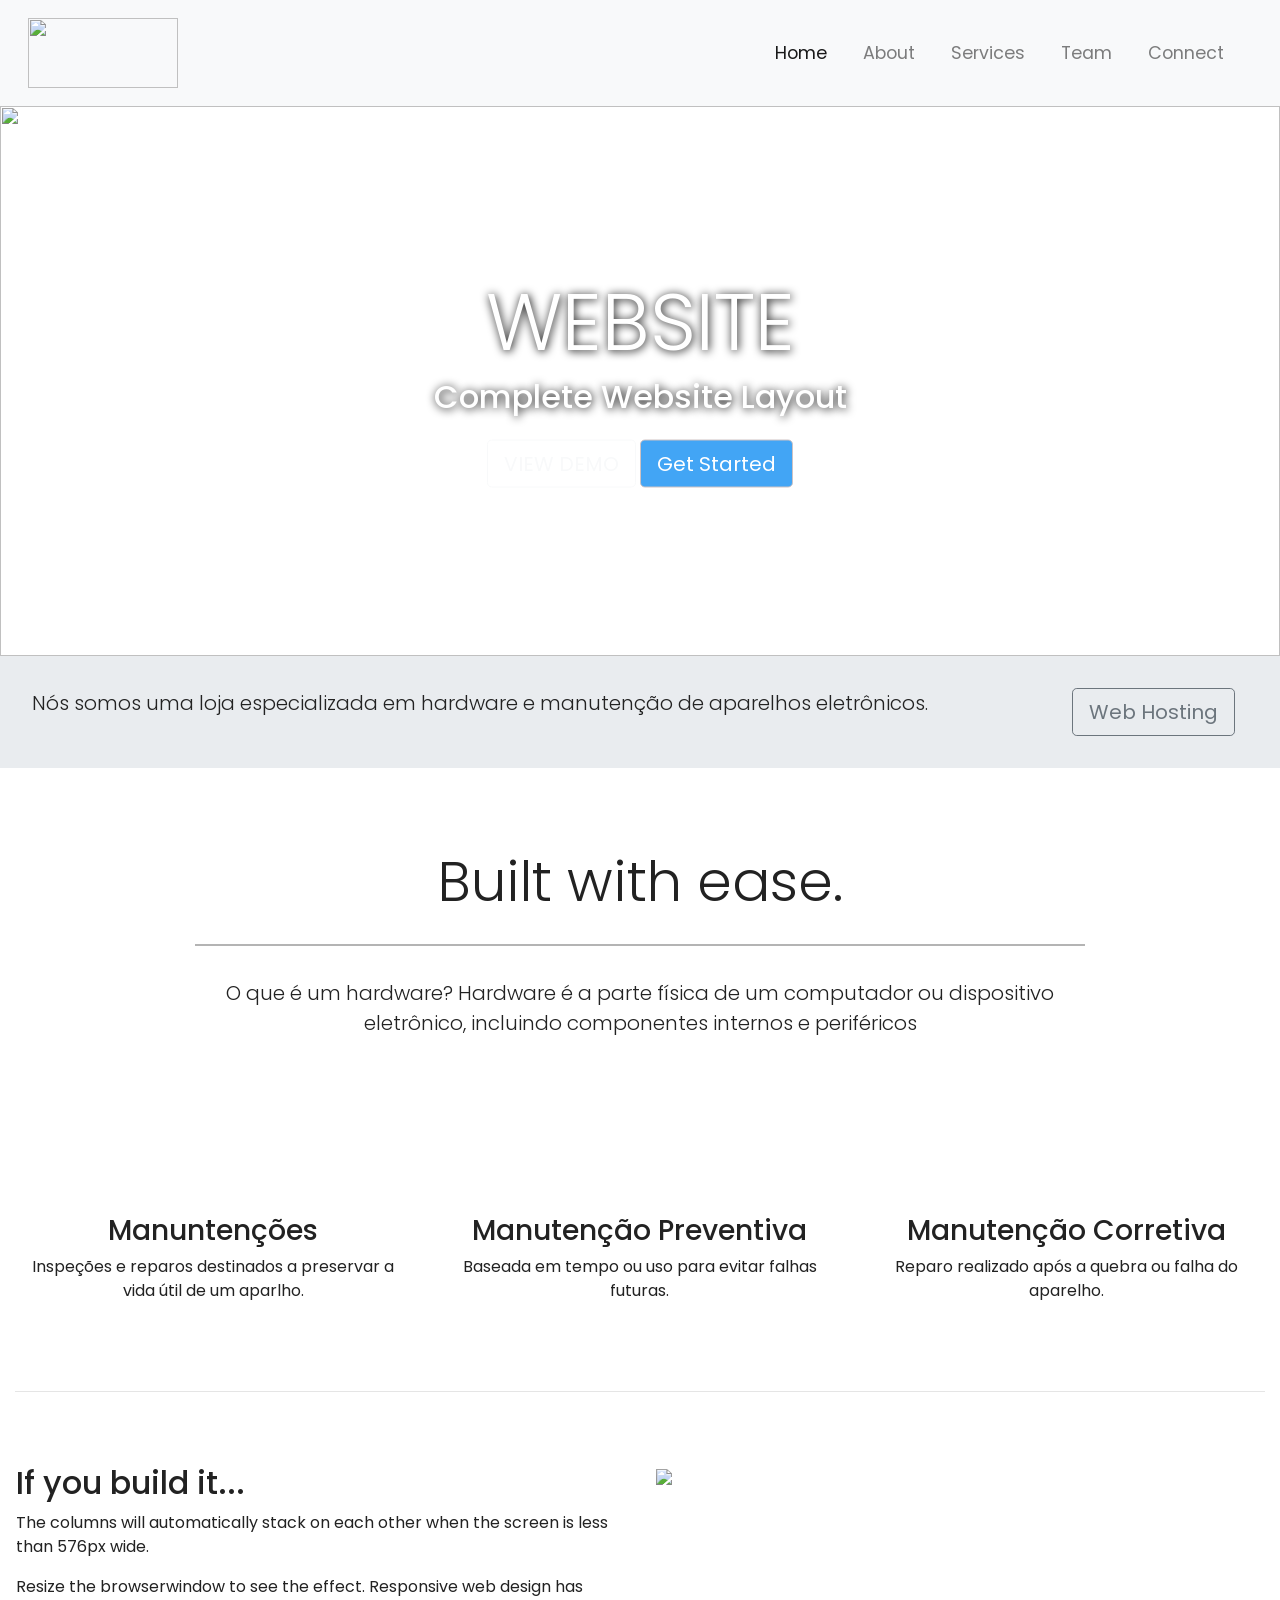
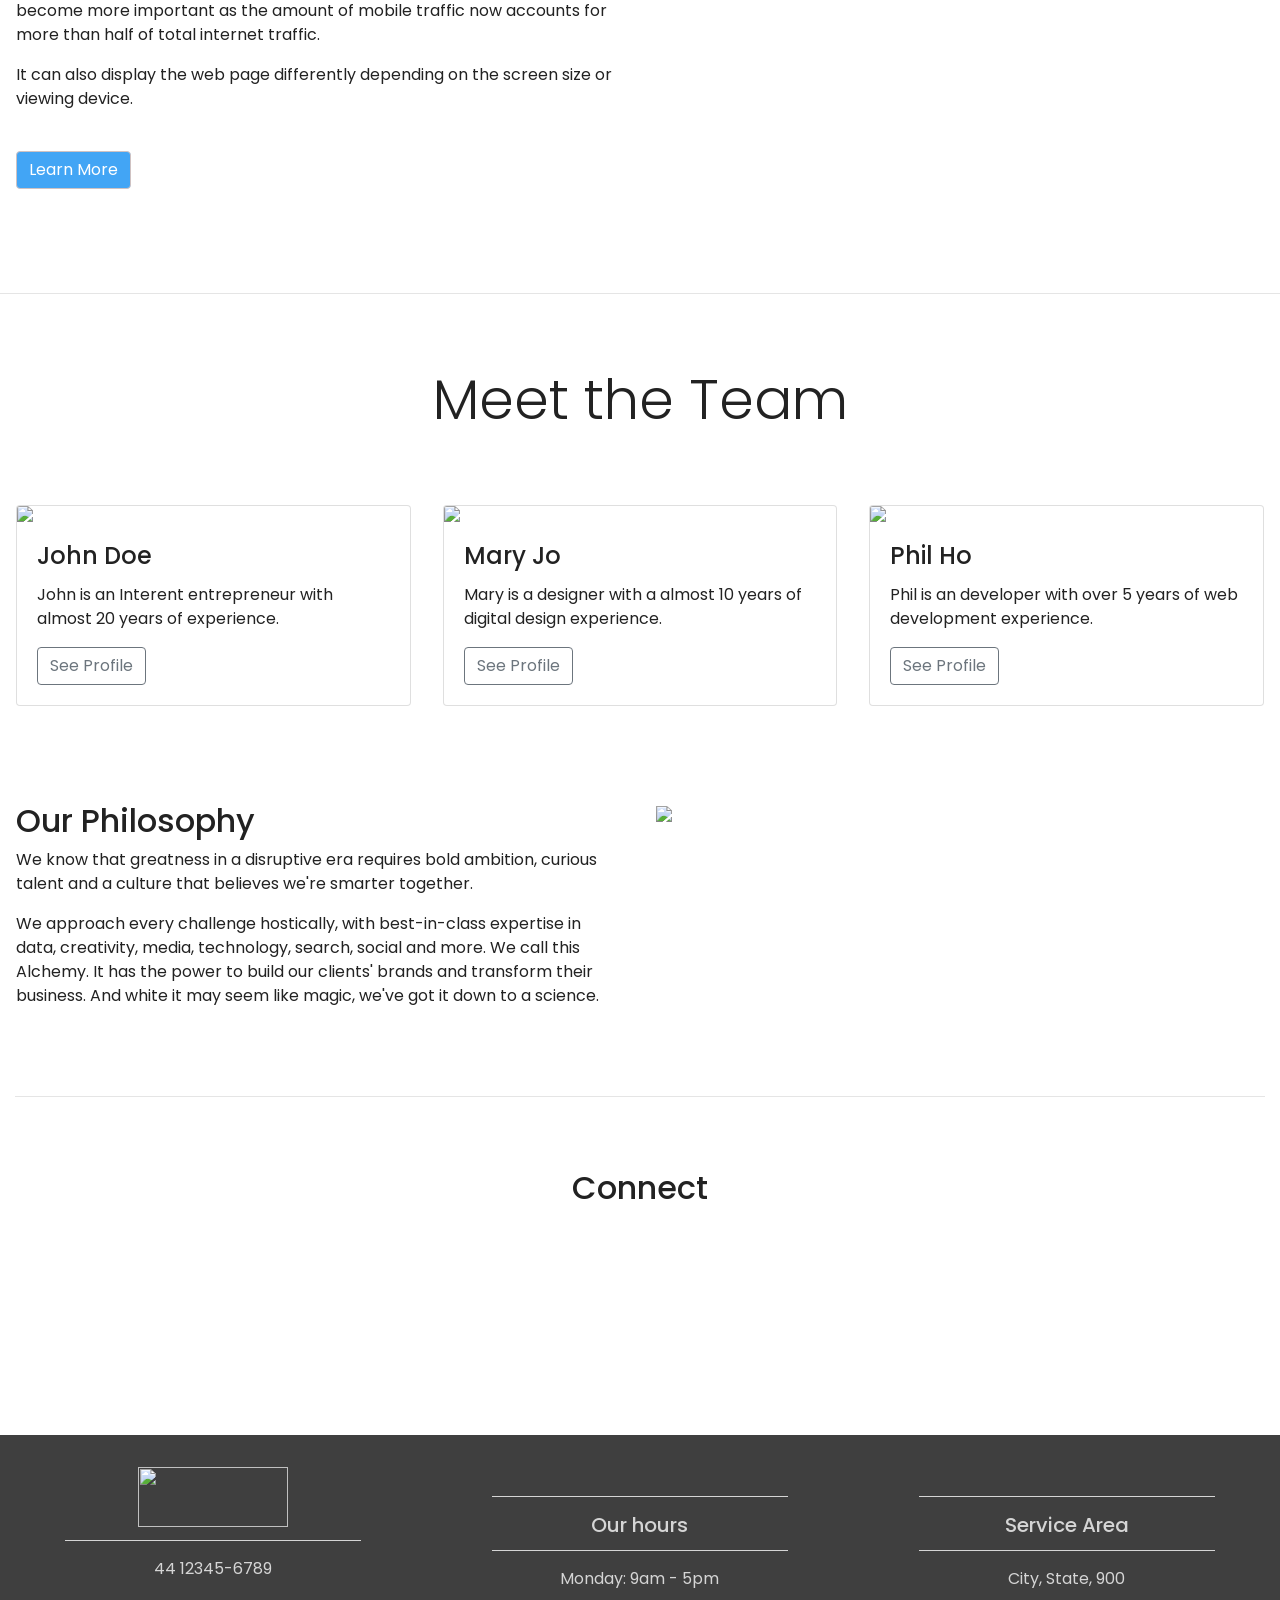
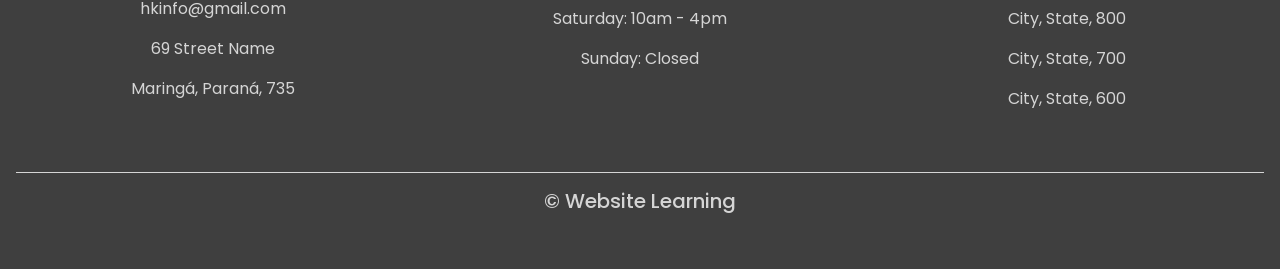
==== index.html @ 724b2888 "Add files via upload" ====
<!DOCTYPE html>
<html lang="en">
<head>
	<meta charset="utf-8">
	<meta name="viewport" content="width=device-width, initial-scale=1">
	<title>Complete Website Layout</title>
		<link rel="stylesheet" href="https://unpkg.com/aos@next/dist/aos.css" />
	<link rel="stylesheet" href="https://maxcdn.bootstrapcdn.com/bootstrap/4.0.0/css/bootstrap.min.css">
	<script src="https://ajax.googleapis.com/ajax/libs/jquery/3.3.1/jquery.min.js"></script>
	<script src="https://cdnjs.cloudflare.com/ajax/libs/popper.js/1.12.9/umd/popper.min.js"></script>
	<script src="https://maxcdn.bootstrapcdn.com/bootstrap/4.0.0/js/bootstrap.min.js"></script>
	<script src="https://use.fontawesome.com/releases/v5.0.8/js/all.js"></script>
	<link rel="stylesheet" href="https://cdnjs.cloudflare.com/ajax/libs/animate.css/4.1.1/animate.min.css">
	<link href="style.css" rel="stylesheet">
</head>
<body>

<!-- Navigation -->
<nav class="navbar navbar-expand-md navbar-light bg-light sticky-top">
	<div class="container-fluid">
		<a class="navbar-brand" href="#"><img src="img/logo6.jpg"></a>
		<button class="navbar-toggler" type="button" data-toggle="collapse" data-target="#navbarResponsive">
			<span class="navbar-toggler-icon"></span>
		</button>
		<div class="collapse navbar-collapse" id="navbarResponsive">
			<ul class="navbar-nav ml-auto">
				<li class="nav-item active">
					<a class="nav-link" href="#">Home</a>
				</li>
				<li class="nav-item">
					<a class="nav-link" href="#">About</a>
				</li>
				<li class="nav-item">
					<a class="nav-link" href="#">Services</a>
				</li>
				<li class="nav-item">
					<a class="nav-link" href="#">Team</a>
				</li>
				<li class="nav-item">
					<a class="nav-link" href="#">Connect</a>
				</li>
			</ul>
		</div>
	</div>
</nav>

<!--- Image Slider -->
<div id="slides" class="carousel slide" data-ride="carousel" data-aos="fade-up"
		data-aos-offset="200"
		data-aos-delay="50"
		data-aos-duration="1000">
	<ul class="carousel-indicators">
		<li data-target="#slides" data-slide-to="0" class="active"></li>
		<li data-target="#slides" data-slide-to="1"></li>
		<li data-target="#slides" data-slide-to="2"></li>
	</ul>
	<div class="carousel-inner">
		<div class="carousel-item active">
			<img class="image" src="img/background.png">
			<div class="carousel-caption">
				<h1 class="display-2">Website</h1>
				<h3>Complete Website Layout</h3>
				<button type="button" class="btn btn-outline-light btn-lg">VIEW
				DEMO</button>
				<button type="button" class="btn btn-primary btn-lg">Get Started</button>
			</div>
		</div>
		<div class="carousel-item">
			<img class="image" src="img/background2.png">
		</div>
		<div class="carousel-item">
			<img class="image" src="img/background3.png">
		</div>
	</div>
</div>

<!--- Jumbotron -->
<div class="container-fluid" data-aos="fade-up"
		data-aos-offset="200"
		data-aos-delay="50"
		data-aos-duration="1000">
	<div class="row jumbotron">
		<div class="col-xs-12 col-sm-12 col-md-9 col-lg-9 col-xl-10">
			<p class="lead">Nós somos uma loja especializada em hardware
			 e manutenção de aparelhos eletrônicos.</p>
		</div>
		<div class="col-xs-12 col-sm-12 col-md-3 col-lg-3 col-xl-2">
			<a href="#"><button type="button" class="btn btn-outline-secondary
			btn-lg">Web Hosting</button></a>
		</div>
	</div>
</div>

<!--- Welcome Section -->
<div class="container-fluid padding"data-aos="fade-up"
		data-aos-offset="200"
		data-aos-delay="50"
		data-aos-duration="1000">
	<div class="row welcome text-center">
		<div class="col-12">
			<h1 class="display-4">Built with ease.</h1>
		</div>
		<hr>
		<div class="col-12">
			<p class="lead">O que é um hardware?
				Hardware é a parte física de um computador ou dispositivo eletrônico,
				incluindo componentes internos e periféricos</p>
		</div>
	</div>
</div>

<!--- Three Column Section -->
<div class="container-fluid padding"data-aos="fade-up"
		data-aos-offset="200"
		data-aos-delay="50"
		data-aos-duration="1000">
	<div class="row text-center padding">
		<div class="col-xs-12 col-sm-6 col-md-4">
			<i class="fas fa-code"></i>
			<h3>Manuntenções</h3>
			<p>Inspeções e reparos destinados a preservar a vida útil de um aparlho.</p>
		</div>
		<div class="col-xs-12 col-sm-6 col-md-4">
			<i class="fas fa-bold"></i>
			<h3>Manutenção Preventiva</h3>
			<p>Baseada em tempo ou uso para evitar falhas futuras.</p>
		</div>
		<div class="col-xs-12 col-md-4">
			<i class="fab fa-css3"></i>
			<h3>Manutenção Corretiva</h3>
			<p>Reparo realizado após a quebra ou falha do aparelho.</p>
		</div>
	</div>
	<hr class="my-4">
</div>

<!--- Two Column Section -->
<div class="container-fluid padding"data-aos="fade-up"
		data-aos-offset="200"
		data-aos-delay="50"
		data-aos-duration="1000">
	<div class="row padding">
		<div class="col-md-12 col-lg-6">
			<h2>If you build it...</h2>
			<p>The columns will automatically stack on each other when
				the screen is less than 576px wide.</p>
			<p>Resize the browserwindow to see the effect. Responsive web
				design has become more important as the amount of mobile traffic now
				accounts for more than half of total internet traffic.</p>
			<p>It can also display the web page differently depending on the
				screen size or viewing device.</p>
				<br>
				<a href="#" class="btn btn-primary">Learn More</a>
		</div>
		<div class="col-lg-6">
			<img src="img/desk.png" class="img-fluid">
		</div>
	</div>
</div>

<hr class="my-4">


<!--- Meet the team -->
<div class="container-fluid padding">
	<div class="row welcome text-center">
		<div class="col-12">
			<h1 class="display-4">Meet the Team </h1>
		</div>
	</div>
</div>

<!--- Cards -->
<div class="container-fluid padding" data-aos="fade-up"
		data-aos-offset="200"
		data-aos-delay="50"
		data-aos-duration="1000">
	<div class="row padding">
		<div class="col-md-4">
			<div class="card">
				<img class="card-img-top" src="img/team1.png">
				<div class="card-body">
					<h4 class="card-title">John Doe</h4>
					<p class="card-text">John is an Interent
						entrepreneur with almost 20 years of experience.
					</p>
					<a href="#" class="btn btn-outline-secondary">See Profile</a>
				</div>
			</div>
		</div>
		<div class="col-md-4">
			<div class="card">
				<img class="card-img-top" src="img/team2.png">
				<div class="card-body">
					<h4 class="card-title">Mary Jo</h4>
					<p class="card-text">Mary is a designer with a almost 10 years
					of digital design experience.</p>
					<a href="#" class="btn btn-outline-secondary">See Profile</a>
				</div>
			</div>
		</div>
		<div class="col-md-4">
			<div class="card">
				<img class="card-img-top" src="img/team3.png">
				<div class="card-body">
					<h4 class="card-title">Phil Ho</h4>
					<p class="card-text">Phil is an developer with over 5 years
					of web development experience.</p>
					<a href="#" class="btn btn-outline-secondary">See Profile</a>
				</div>
			</div>
		</div>
	</div>
</div>

<!--- Two Column Section -->
<div class="container-fluid padding" data-aos="fade-up"
		data-aos-offset="200"
		data-aos-delay="50"
		data-aos-duration="1000">
	<div class="row padding">
		<div class="col-md-12 col-lg-6">
			<h2>Our Philosophy</h2>
			<p>We know that greatness in a disruptive era requires bold
				ambition, curious talent and a culture that believes we're
			    smarter together.</p>
			<p>We approach every challenge hostically, with best-in-class
				expertise in data, creativity, media, technology, search, social and
				more. We call this Alchemy. It has the power to build our clients'
				brands and transform their business. And white it may seem like
				magic, we've got it down to a science.
			</p>

		</div>
		<div class="col-lg-6">
			<img src="img/bootstrap2.png" class="img-fluid">
		</div>
	</div>
	<hr class="my-4">
</div>

<!--- Connect -->
<div class="container-fluid padding">
	<div class="row text-center padding">
		<div class="col-12">
			<h2>Connect</h2>
		</div>
		<div class="col-12 social padding">
			<a href="#"><i class="fab fa-facebook"></i></a>
			<a href="#"><i class="fab fa-twitter"></i></a>
			<a href="#"><i class="fab fa-google-plus-g"></i></a>
			<a href="#"><i class="fab fa-instagram"></i></a>
			<a href="#"><i class="fab fa-youtube"></i></a>
		</div>
	</div>
</div>

<!--- Footer -->
<footer>
	<div class="container-fluid padding" data-aos="fade-up"
		data-aos-offset="200"
		data-aos-delay="50"
		data-aos-duration="1000">
		<div class="row text-center">
			<div class="col-md-4 pt-0">
				<div class="footer-image">
				<img src="img/logo6.jpg"></div>
				<hr class="light">
				<p>44 12345-6789</p>
				<p>hkinfo@gmail.com</p>
				<p>69 Street Name</p>
				<p>Maringá, Paraná, 735</p>
			</div>
			<div class="col-md-4">
				<hr class="light">
				<h5>Our hours</h5>
				<hr class="light">
				<p>Monday: 9am - 5pm</p>
				<p>Saturday: 10am - 4pm</p>
				<p>Sunday: Closed</p>
			</div>
			<div class="col-md-4">
				<hr class="light">
				<h5>Service Area</h5>
				<hr class="light">
				<p>City, State, 900</p>
				<p>City, State, 800</p>
				<p>City, State, 700</p>
				<p>City, State, 600</p>
			</div>
			<div class="col-12">
				<hr class="light-100">
				<h5>&copy; Website Learning </h5>
			</div>
		</div>
	</div>
</footer>

<script src="https://unpkg.com/aos@next/dist/aos.js"></script>
<script>
AOS.init();
</script>

</body>
</html>
---- style.css ----
@import url('https://fonts.googleapis.com/css?family=Poppins:400,500,700');

html, body{
  height: 100%;
  width: 100%;
  font-family: 'Poppins', sans-serif;
  color:#222;
}
.navbar{
  padding: .8rem;
}
.navbar-brand img{
  width: 150px;
  height: 70px;
}
.navbar-nav li{
  padding-right: 20px;
}
.nav-link{
  font-size: 1.1em !important;
}
.carousel-inner img{
  width: 100%;
}
.carousel-caption {
  position: absolute;
  top: 50%;
  transform: translateY(-50%);
}
.carousel-caption h1 {
  font-size: 500%;
  text-transform: uppercase;
  text-shadow: 1px 1px 10px #000;
}
.carousel-caption h3 {
  font-size: 200%;
  font-weight: 500;
  text-shadow: 1px 1px 10px #000;
  padding-bottom: 1rem;
}
.btn-primary {
  background-color: #42A5F5;
  border:1px solid #cfc2c2
}
.btn-primary:hover {
  background-color: #42A5F5;
  border: 1px solid #cfc2c2
}
.jumbotron {
  padding: 1rem;
  border-radius: 0;
}
.padding {
  padding-bottom: 2rem;
} 
.welcome {
  width: 75%;
  margin: 0 auto;
  padding-top: 2rem;
}
.welcome hr {
  border-top: 2px solid #b4b4b4;
  width: 95%;
  margin-top: .3rem;
  margin-bottom: 1rem;
}
.fa-code {
  color: #e54d26;
}
.fa-bold {
  color: #563d7c;
}
.fa-css3 {
  color: #2a63af;
}
.fa-code, .fa-bold, .fa-css3 {
  font-size: 4em;
  margin: 1rem;
}
.fun{
  width: 100%;
  margin-bottom: 2rem;
}
.gif {
  max-width: 100%;
}
.social a {
  font-size: 4.5em;
  padding: 3rem;
}
.fa-facebook {
  color: #3b5998;
}
.fa-twitter {
  color: #00aced;
}
.fa-google-plus-g {
  color: #dd4b39;
}
.fa-instagram {
  color: #517fa8;
}
.fa-youtube {
  color: #bb0000;
}

.fa-facebook:hover,
.fa-twitter:hover,
.fa-google-plus-g:hover,
.fa-instagram:hover,
.fa-youtube:hover {
  color: #d5d5d5;
}
footer {
  background-color: #3f3f3f;
  color: #d5d5d5;
  padding-top: 2rem;
}
hr.light {
  border-top: 1px solid #d5d5d5;
  width: 75%;
  margin-top: .8rem;
  margin-bottom: 1rem;
}
footer a {
  color: #d5d5d5;
}
hr.light-100 {
  border-top: 1px solid #d5d5d5;
  width: 100%;
  margin-top: .8rem;
  margin-bottom: 1rem;
}
.footer-image img{
  width: 150px;
  height: 60px;
}


/*---Media Queries --*/
@media (max-width: 1500px){
  .carousel-inner img{
    width: 100%;
    height: 550px;
  }
}

@media (max-width: 992px) {
  .social a{
    font-size: 4em;
    padding: 2rem;
  }
  .carousel-inner img{
    width: 100%;
    height: 400px;
  }
  }
@media (max-width: 768px) {
  .carousel-caption {
    top: 45%;
  }
  .carousel-caption h1 {
    font-size: 350%;
  }
  .carousel-caption h3 {
    font-size: 140%;
    font-weight: 400;
    padding-bottom: 0.2rem;
  }
  .carousel-caption .btn {
    font-size: 95%;
    padding: 8px 14px;
  }
  .display-4 {
    font-size: 200%;
  } 
  .display-4 {
    font-size: 200%;
  }
  .social a{
    font-size: 2.5em;
    padding: 1.2rem;
  }
  .carousel-inner img{
    width: 100%;
    height: 100%;
  }
}
@media (max-width: 576px) {
  carousel-caption {
    top: 40%;
  }
  .carousel-caption h1 {
    font-size: 250%;
  }
  .carousel-caption h3 {
    font-size: 110%;
  }
  .carousel-caption .btn {
    font-size: 90%;
    padding: 4px 8px;
  }
  .carousel-indicators {
    display: none;
  }
  .display-4 {
    font-size: 160%;
  }
  .social a{
    font-size: 2em;
    padding: 1.7rem;
  }
  .carousel-inner img{
    width: 100%;
    height: 100%;
  }
}



/*---Firefox Bug Fix --*/
.carousel-item {
  transition: -webkit-transform 0.5s ease;
  transition: transform 0.5s ease;
  transition: transform 0.5s ease, -webkit-transform 0.5s ease;
  -webkit-backface-visibility: visible;
  backface-visibility: visible;
}

/*--- Bootstrap Padding Fix --*/
[class*="col-"] {
    padding: 1rem;
}





/*
Extra small (xs) devices (portrait phones, less than 576px)
No media query since this is the default in Bootstrap

Small (sm) devices (landscape phones, 576px and up)
@media (min-width: 576px) { ... }

Medium (md) devices (tablets, 768px and up)
@media (min-width: 768px) { ... }

Large (lg) devices (desktops, 992px and up)
@media (min-width: 992px) { ... }

Extra (xl) large devices (large desktops, 1200px and up)
@media (min-width: 1200px) { ... }
*/
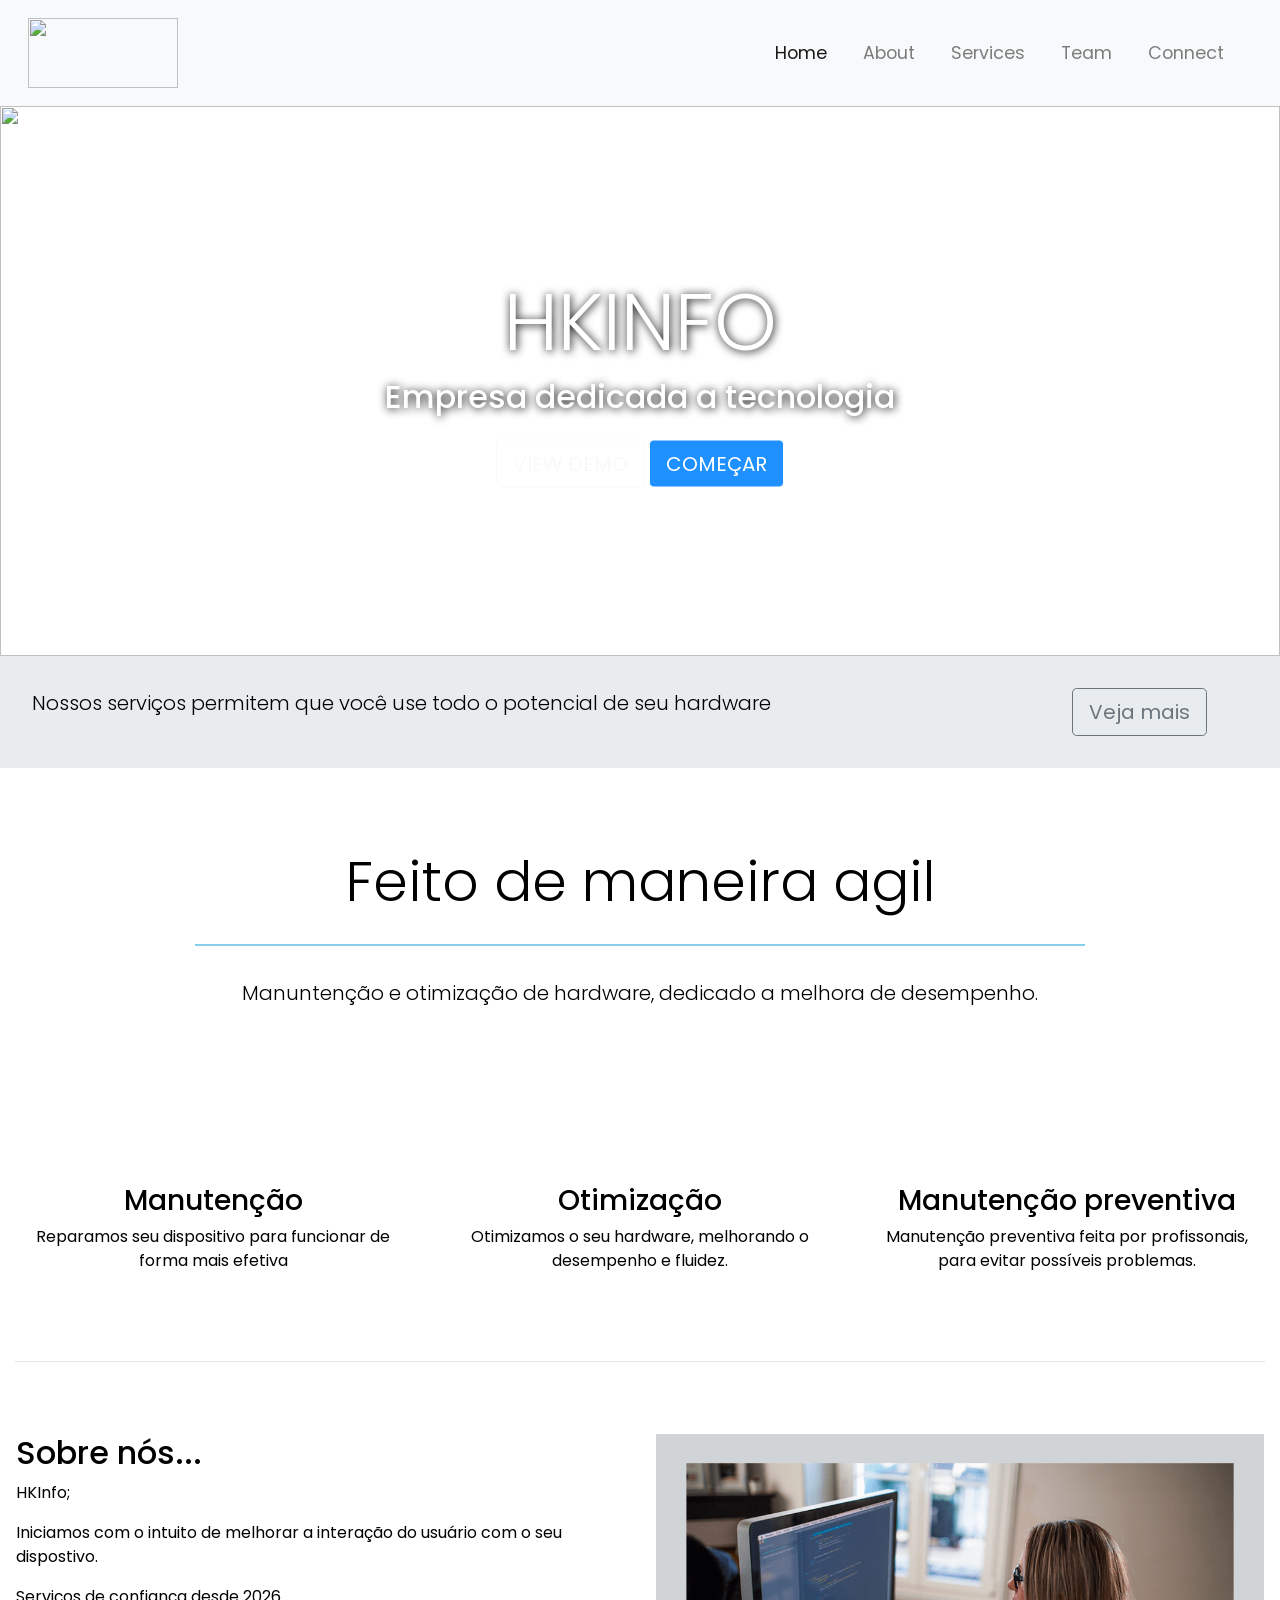
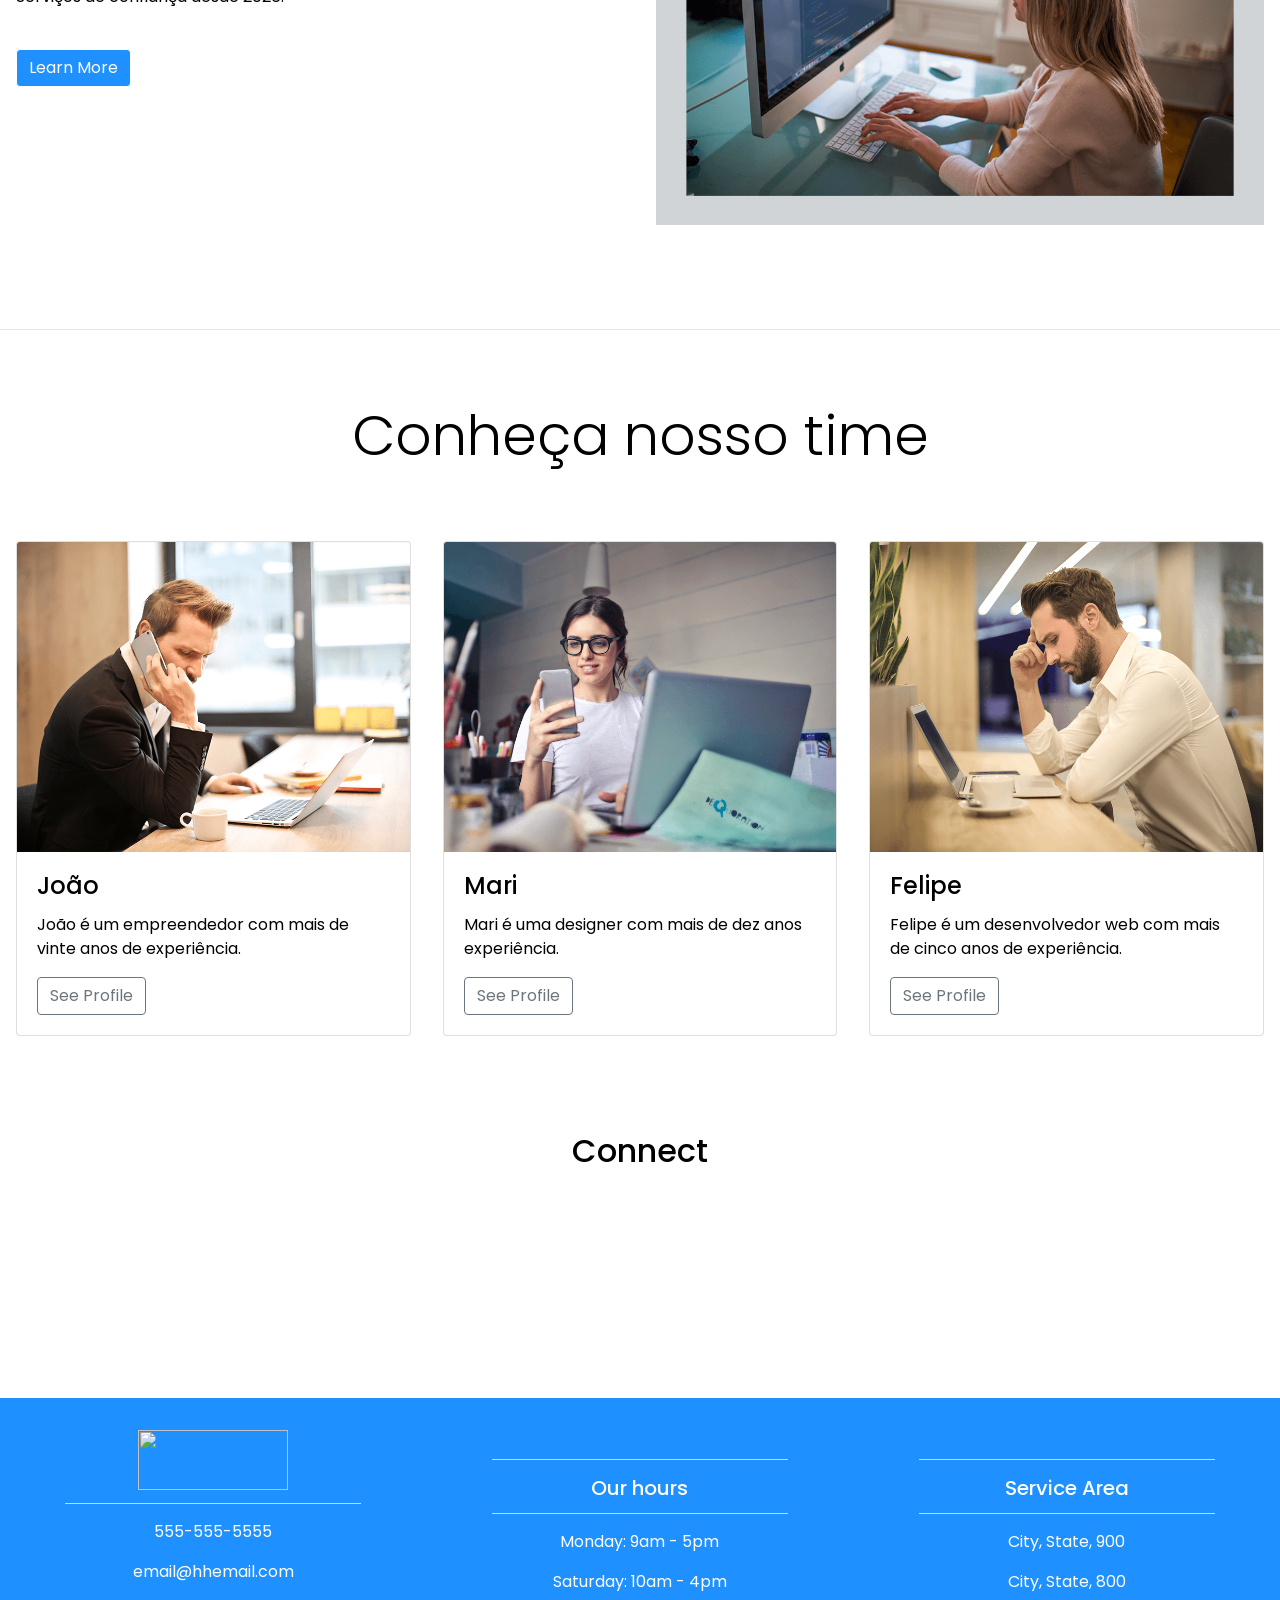
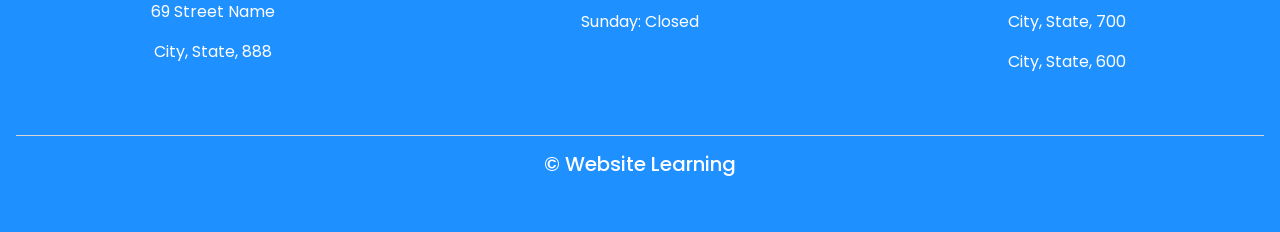
==== commit c56d3f4b: "Add files via upload" ====
--- a/index.html
+++ b/index.html
@@ -3,7 +3,7 @@
 <head>
 	<meta charset="utf-8">
 	<meta name="viewport" content="width=device-width, initial-scale=1">
-	<title>Complete Website Layout</title>
+	<title>HKINFO</title>
 		<link rel="stylesheet" href="https://unpkg.com/aos@next/dist/aos.css" />
 	<link rel="stylesheet" href="https://maxcdn.bootstrapcdn.com/bootstrap/4.0.0/css/bootstrap.min.css">
 	<script src="https://ajax.googleapis.com/ajax/libs/jquery/3.3.1/jquery.min.js"></script>
@@ -56,20 +56,19 @@
 	</ul>
 	<div class="carousel-inner">
 		<div class="carousel-item active">
-			<img class="image" src="img/background.png">
+			<img class="image" src="img/background.jpg">
 			<div class="carousel-caption">
-				<h1 class="display-2">Website</h1>
-				<h3>Complete Website Layout</h3>
-				<button type="button" class="btn btn-outline-light btn-lg">VIEW
-				DEMO</button>
-				<button type="button" class="btn btn-primary btn-lg">Get Started</button>
+				<h1 class="display-2">HkInfo</h1>
+				<h3>Empresa dedicada a tecnologia</h3>
+				<button type="button" class="btn btn-outline-light btn-lg">VIEW DEMO</button>
+				<button type="button" class="btn btn-primary btn-lg">COMEÇAR</button>
 			</div>
 		</div>
 		<div class="carousel-item">
-			<img class="image" src="img/background2.png">
+			<img class="image" src="img/background2.jpg">
 		</div>
 		<div class="carousel-item">
-			<img class="image" src="img/background3.png">
+			<img class="image" src="img/background3.jpg">
 		</div>
 	</div>
 </div>
@@ -81,12 +80,11 @@
 		data-aos-duration="1000">
 	<div class="row jumbotron">
 		<div class="col-xs-12 col-sm-12 col-md-9 col-lg-9 col-xl-10">
-			<p class="lead">Nós somos uma loja especializada em hardware
-			 e manutenção de aparelhos eletrônicos.</p>
+			<p class="lead">Nossos serviços permitem que você use todo o potencial de seu hardware</p>
 		</div>
 		<div class="col-xs-12 col-sm-12 col-md-3 col-lg-3 col-xl-2">
 			<a href="#"><button type="button" class="btn btn-outline-secondary
-			btn-lg">Web Hosting</button></a>
+			btn-lg">Veja mais</button></a>
 		</div>
 	</div>
 </div>
@@ -98,18 +96,16 @@
 		data-aos-duration="1000">
 	<div class="row welcome text-center">
 		<div class="col-12">
-			<h1 class="display-4">Built with ease.</h1>
+			<h1 class="display-4">Feito de maneira agil</h1>
 		</div>
 		<hr>
 		<div class="col-12">
-			<p class="lead">O que é um hardware?
-				Hardware é a parte física de um computador ou dispositivo eletrônico,
-				incluindo componentes internos e periféricos</p>
-		</div>
-	</div>
-</div>
-
-<!--- Three Column Section -->
+			<p class="lead">Manuntenção e otimização de hardware, dedicado a melhora de desempenho.</p>
+		</div>
+	</div>
+</div>
+
+<!--- Three Column Section -->	
 <div class="container-fluid padding"data-aos="fade-up"
 		data-aos-offset="200"
 		data-aos-delay="50"
@@ -117,18 +113,18 @@
 	<div class="row text-center padding">
 		<div class="col-xs-12 col-sm-6 col-md-4">
 			<i class="fas fa-code"></i>
-			<h3>Manuntenções</h3>
-			<p>Inspeções e reparos destinados a preservar a vida útil de um aparlho.</p>
+			<h3>Manutenção</h3>
+			<p>Reparamos seu dispositivo para funcionar de forma mais efetiva</p>
 		</div>
 		<div class="col-xs-12 col-sm-6 col-md-4">
 			<i class="fas fa-bold"></i>
-			<h3>Manutenção Preventiva</h3>
-			<p>Baseada em tempo ou uso para evitar falhas futuras.</p>
+			<h3>Otimização</h3>
+			<p>Otimizamos o seu hardware, melhorando o desempenho e fluidez.</p>
 		</div>
 		<div class="col-xs-12 col-md-4">
 			<i class="fab fa-css3"></i>
-			<h3>Manutenção Corretiva</h3>
-			<p>Reparo realizado após a quebra ou falha do aparelho.</p>
+			<h3>Manutenção preventiva</h3>
+			<p>Manutenção preventiva feita por profissonais, para evitar possíveis problemas.</p>
 		</div>
 	</div>
 	<hr class="my-4">
@@ -141,14 +137,10 @@
 		data-aos-duration="1000">
 	<div class="row padding">
 		<div class="col-md-12 col-lg-6">
-			<h2>If you build it...</h2>
-			<p>The columns will automatically stack on each other when
-				the screen is less than 576px wide.</p>
-			<p>Resize the browserwindow to see the effect. Responsive web
-				design has become more important as the amount of mobile traffic now
-				accounts for more than half of total internet traffic.</p>
-			<p>It can also display the web page differently depending on the
-				screen size or viewing device.</p>
+			<h2>Sobre nós...</h2>
+			<p>HKInfo;</p>
+			<p>Iniciamos com o intuito de melhorar a interação do usuário com o seu dispostivo.</p>
+			<p>Serviços de confiança desde 2026.</p>
 				<br>
 				<a href="#" class="btn btn-primary">Learn More</a>
 		</div>
@@ -165,7 +157,7 @@
 <div class="container-fluid padding">
 	<div class="row welcome text-center">
 		<div class="col-12">
-			<h1 class="display-4">Meet the Team </h1>
+			<h1 class="display-4">Conheça nosso time </h1>
 		</div>
 	</div>
 </div>
@@ -180,9 +172,8 @@
 			<div class="card">
 				<img class="card-img-top" src="img/team1.png">
 				<div class="card-body">
-					<h4 class="card-title">John Doe</h4>
-					<p class="card-text">John is an Interent
-						entrepreneur with almost 20 years of experience.
+					<h4 class="card-title">João</h4>
+					<p class="card-text">João é um empreendedor com mais de vinte anos de experiência.
 					</p>
 					<a href="#" class="btn btn-outline-secondary">See Profile</a>
 				</div>
@@ -192,9 +183,8 @@
 			<div class="card">
 				<img class="card-img-top" src="img/team2.png">
 				<div class="card-body">
-					<h4 class="card-title">Mary Jo</h4>
-					<p class="card-text">Mary is a designer with a almost 10 years
-					of digital design experience.</p>
+					<h4 class="card-title">Mari</h4>
+					<p class="card-text">Mari é uma designer com mais de dez anos experiência.</p>
 					<a href="#" class="btn btn-outline-secondary">See Profile</a>
 				</div>
 			</div>
@@ -203,9 +193,8 @@
 			<div class="card">
 				<img class="card-img-top" src="img/team3.png">
 				<div class="card-body">
-					<h4 class="card-title">Phil Ho</h4>
-					<p class="card-text">Phil is an developer with over 5 years
-					of web development experience.</p>
+					<h4 class="card-title">Felipe</h4>
+					<p class="card-text">Felipe é um desenvolvedor web com mais de cinco anos de experiência.</p>
 					<a href="#" class="btn btn-outline-secondary">See Profile</a>
 				</div>
 			</div>
@@ -214,30 +203,7 @@
 </div>
 
 <!--- Two Column Section -->
-<div class="container-fluid padding" data-aos="fade-up"
-		data-aos-offset="200"
-		data-aos-delay="50"
-		data-aos-duration="1000">
-	<div class="row padding">
-		<div class="col-md-12 col-lg-6">
-			<h2>Our Philosophy</h2>
-			<p>We know that greatness in a disruptive era requires bold
-				ambition, curious talent and a culture that believes we're
-			    smarter together.</p>
-			<p>We approach every challenge hostically, with best-in-class
-				expertise in data, creativity, media, technology, search, social and
-				more. We call this Alchemy. It has the power to build our clients'
-				brands and transform their business. And white it may seem like
-				magic, we've got it down to a science.
-			</p>
-
-		</div>
-		<div class="col-lg-6">
-			<img src="img/bootstrap2.png" class="img-fluid">
-		</div>
-	</div>
-	<hr class="my-4">
-</div>
+
 
 <!--- Connect -->
 <div class="container-fluid padding">
@@ -266,10 +232,10 @@
 				<div class="footer-image">
 				<img src="img/logo6.jpg"></div>
 				<hr class="light">
-				<p>44 12345-6789</p>
-				<p>hkinfo@gmail.com</p>
+				<p>555-555-5555</p>
+				<p>email@hhemail.com</p>
 				<p>69 Street Name</p>
-				<p>Maringá, Paraná, 735</p>
+				<p>City, State, 888</p>
 			</div>
 			<div class="col-md-4">
 				<hr class="light">
--- a/style.css
+++ b/style.css
@@ -4,7 +4,7 @@
   height: 100%;
   width: 100%;
   font-family: 'Poppins', sans-serif;
-  color:#222;
+  color:#000;
 }
 .navbar{
   padding: .8rem;
@@ -20,7 +20,7 @@
   font-size: 1.1em !important;
 }
 .carousel-inner img{
-  width: 100%;
+  width: 100%
 }
 .carousel-caption {
   position: absolute;
@@ -39,12 +39,12 @@
   padding-bottom: 1rem;
 }
 .btn-primary {
-  background-color: #42A5F5;
-  border:1px solid #cfc2c2
+  background-color: #1E90FF;
+  border:1px solid #FFFFFF
 }
 .btn-primary:hover {
-  background-color: #42A5F5;
-  border: 1px solid #cfc2c2
+  background-color: #87CEEB;
+  border: 1px solid #FFFFFF
 }
 .jumbotron {
   padding: 1rem;
@@ -59,7 +59,7 @@
   padding-top: 2rem;
 }
 .welcome hr {
-  border-top: 2px solid #b4b4b4;
+  border-top: 2px solid #87CEEB;
   width: 95%;
   margin-top: .3rem;
   margin-bottom: 1rem;
@@ -112,8 +112,8 @@
   color: #d5d5d5;
 }
 footer {
-  background-color: #3f3f3f;
-  color: #d5d5d5;
+  background-color: #1E90FF;
+  color: #ffffff;
   padding-top: 2rem;
 }
 hr.light {
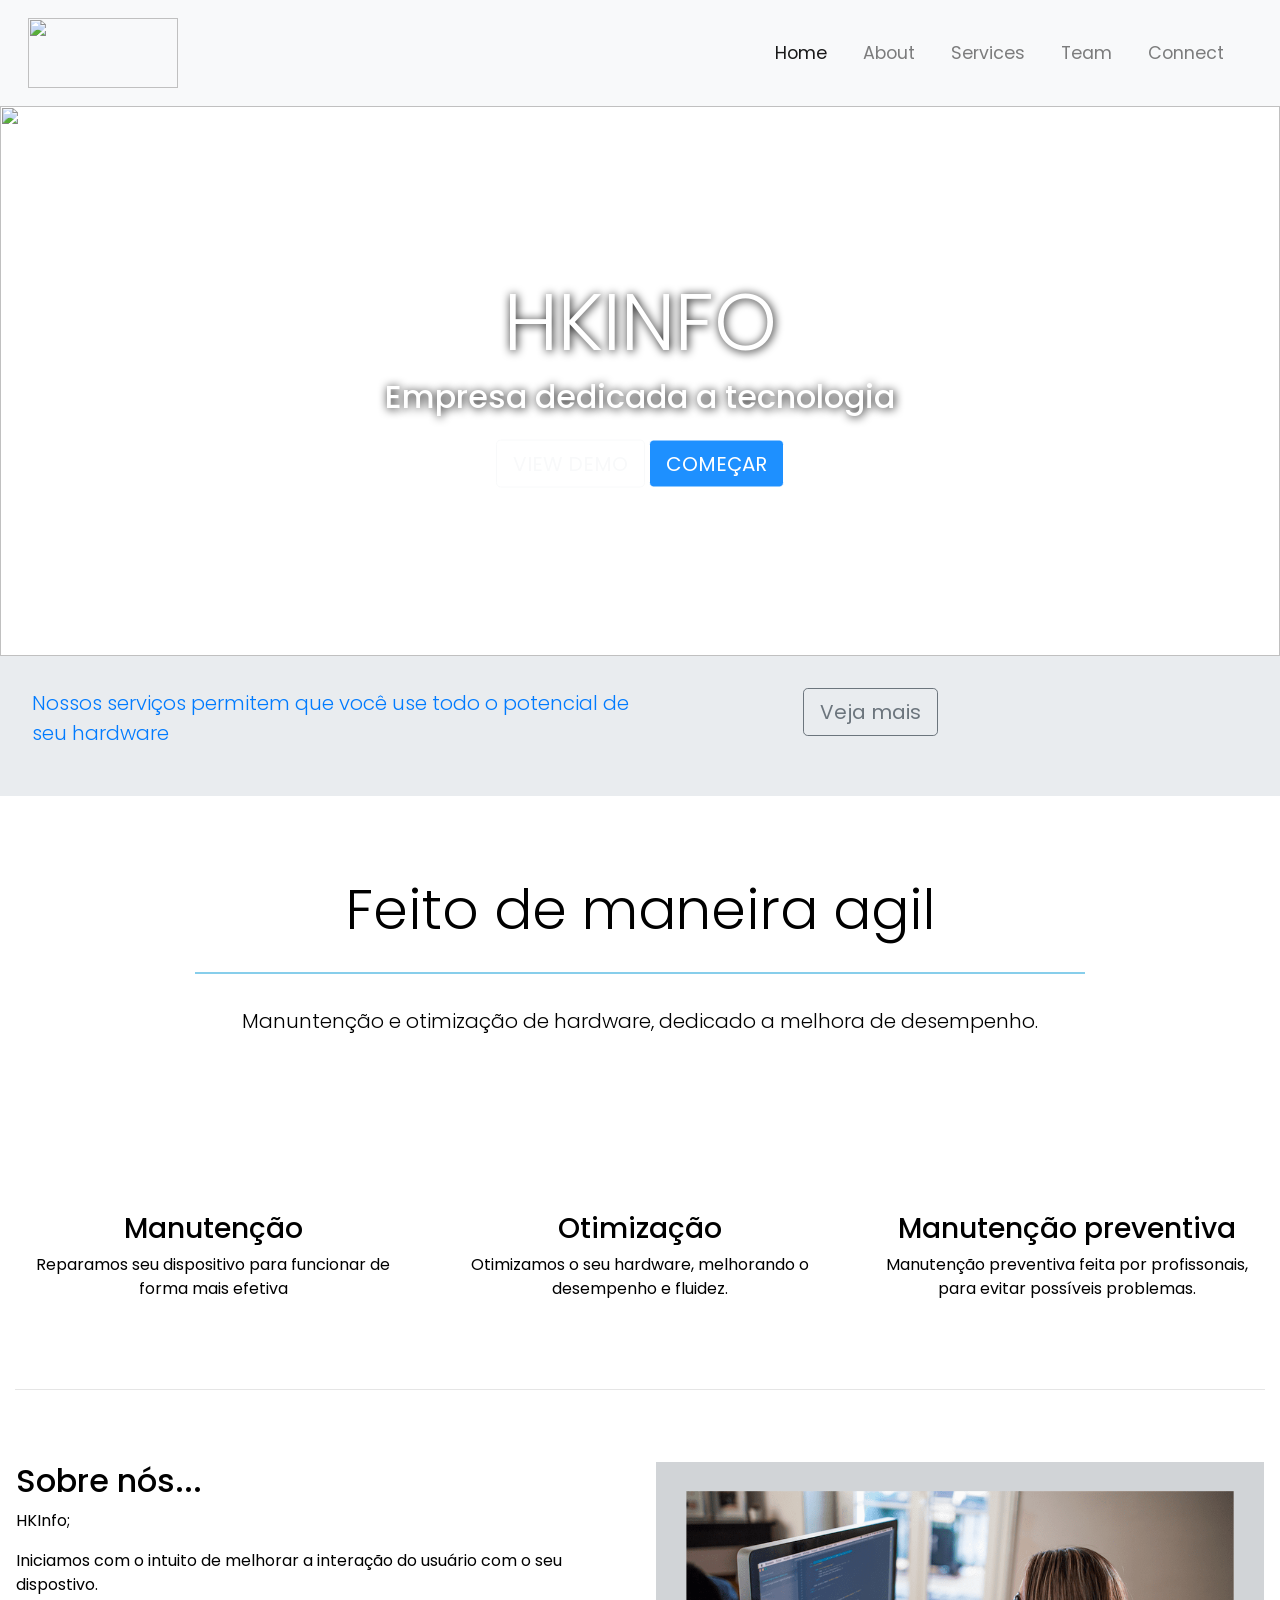
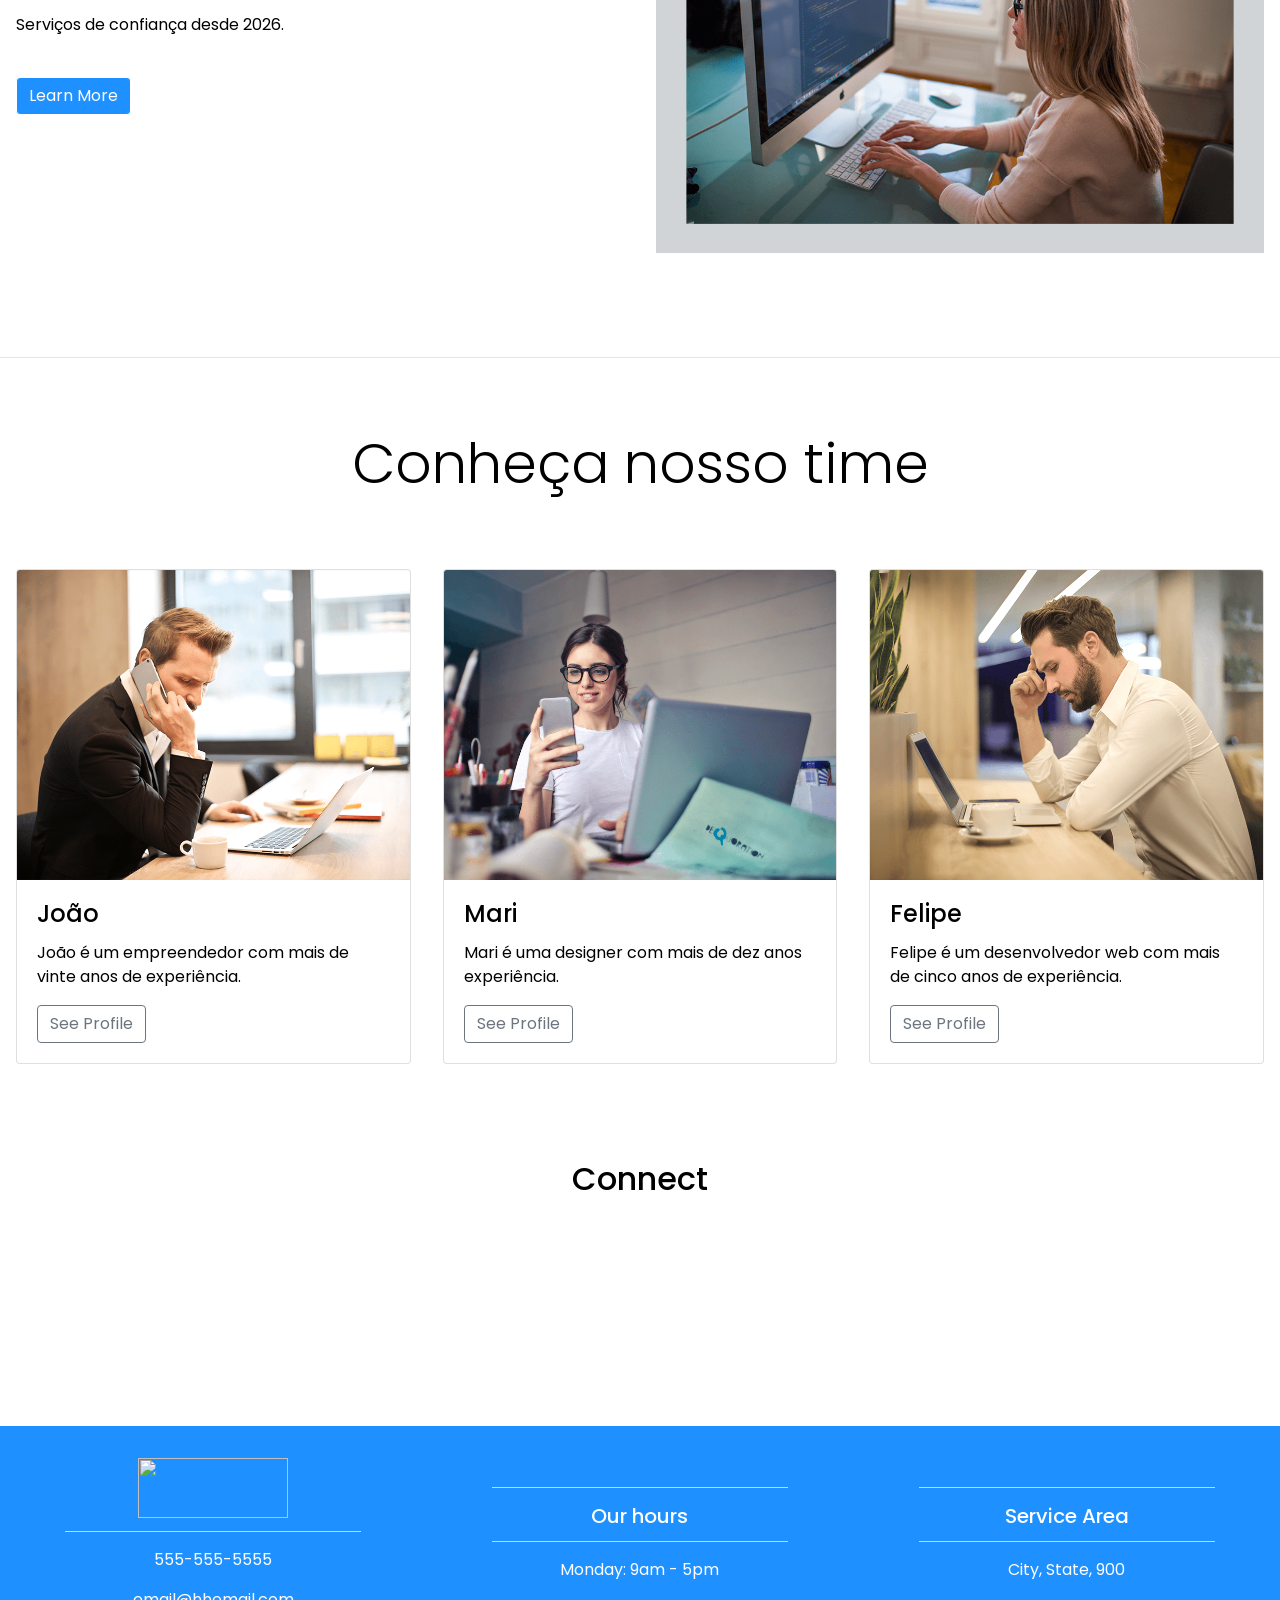
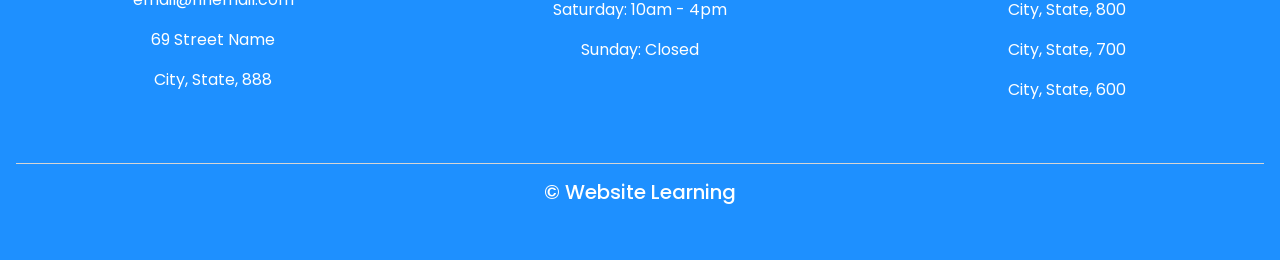
==== commit dffcc9f9: "Add files via upload" ====
--- a/index.html
+++ b/index.html
@@ -17,7 +17,7 @@
 
 <!-- Navigation -->
 <nav class="navbar navbar-expand-md navbar-light bg-light sticky-top">
-	<div class="container-fluid">
+	<div class="container-fluid"> 	 	
 		<a class="navbar-brand" href="#"><img src="img/logo6.jpg"></a>
 		<button class="navbar-toggler" type="button" data-toggle="collapse" data-target="#navbarResponsive">
 			<span class="navbar-toggler-icon"></span>
@@ -61,7 +61,8 @@
 				<h1 class="display-2">HkInfo</h1>
 				<h3>Empresa dedicada a tecnologia</h3>
 				<button type="button" class="btn btn-outline-light btn-lg">VIEW DEMO</button>
-				<button type="button" class="btn btn-primary btn-lg">COMEÇAR</button>
+				<button type="button" class="btn btn-primary btn-lg">COMEÇAR <a href="./pag2/index2.html"></button>
+
 			</div>
 		</div>
 		<div class="carousel-item">
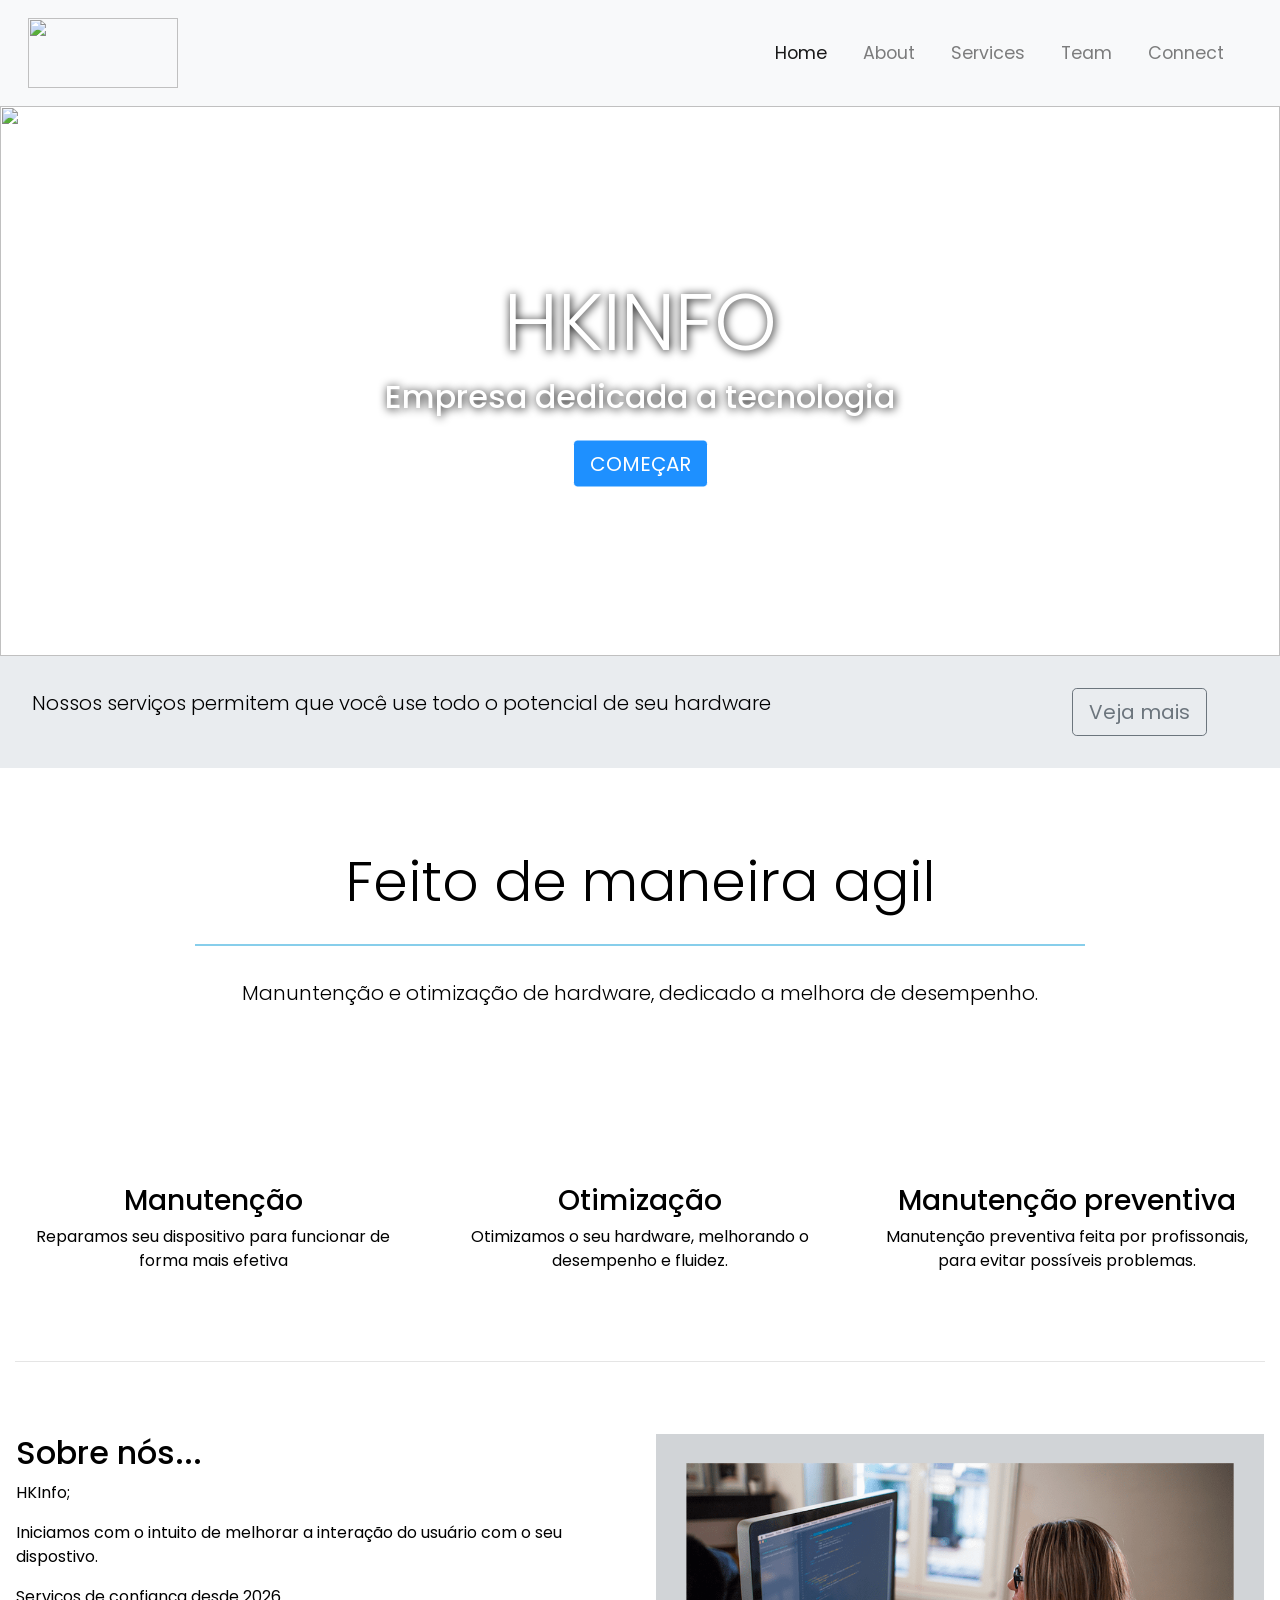
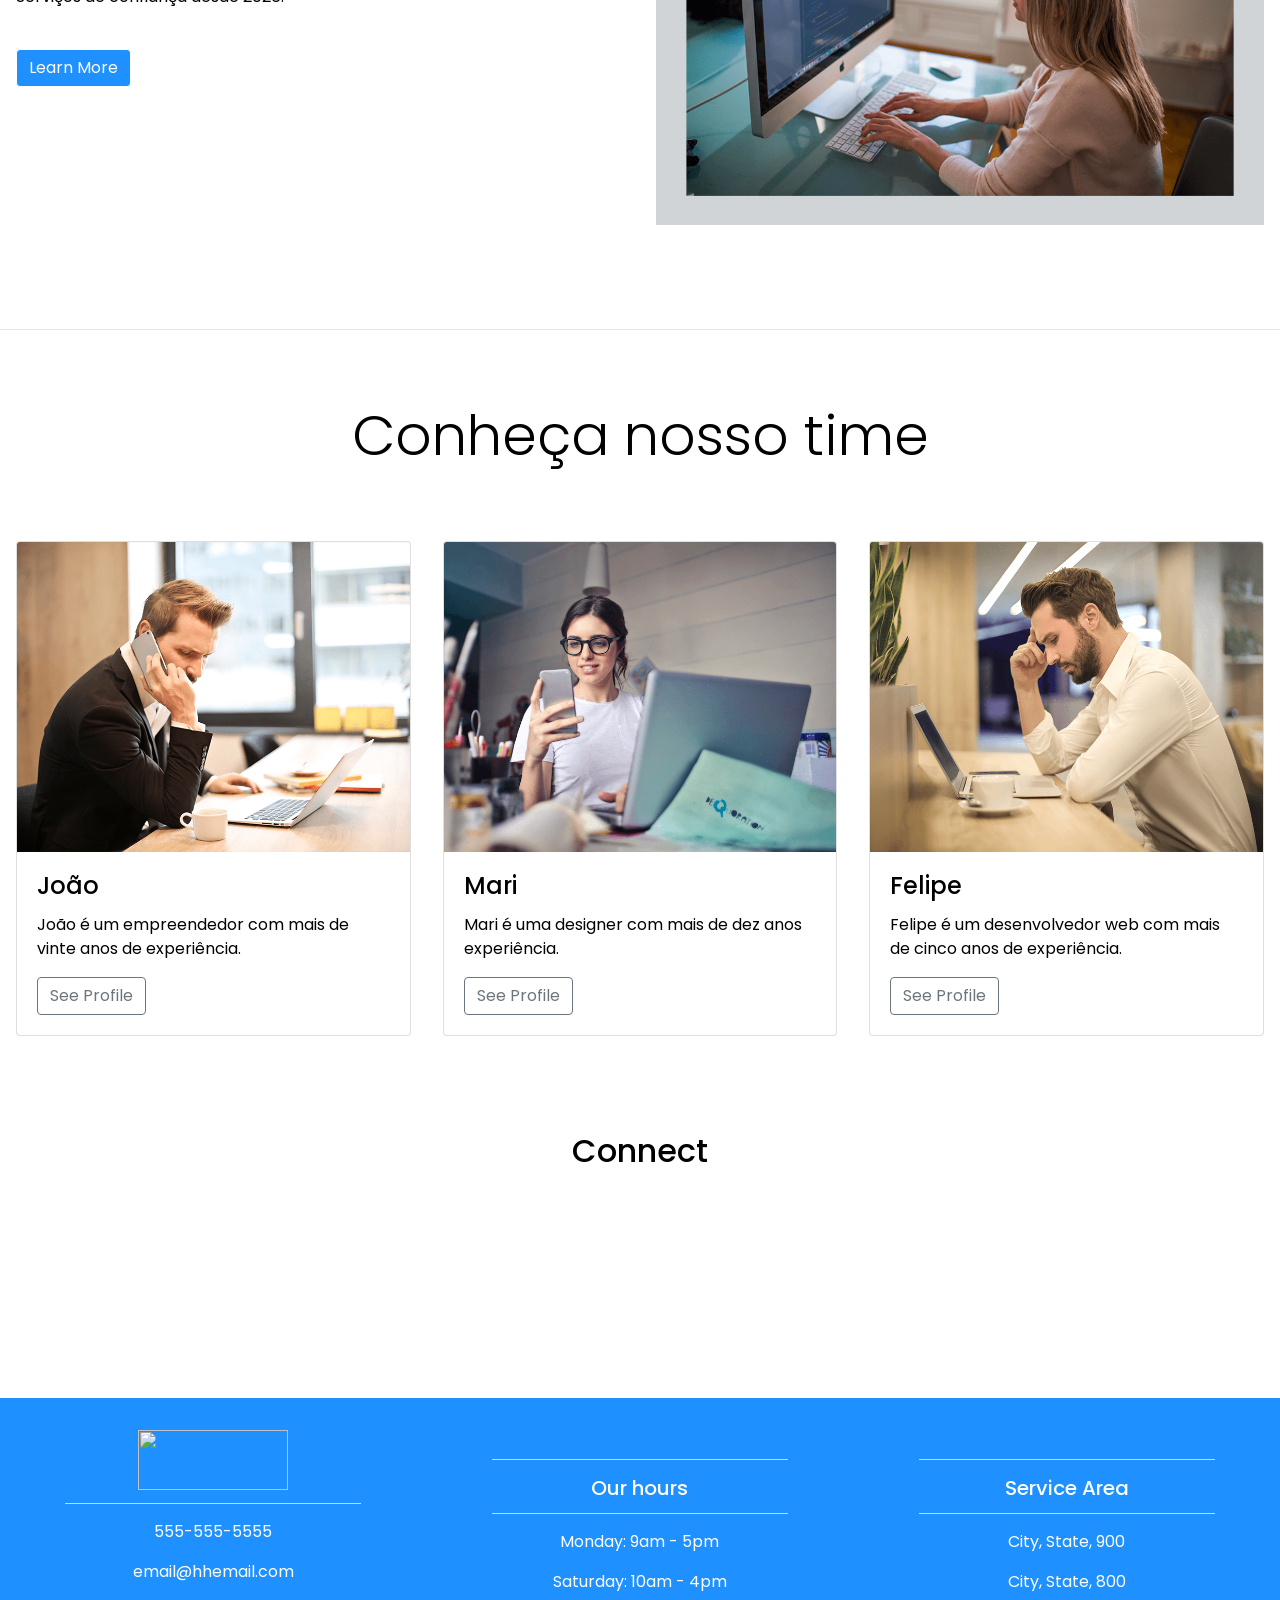
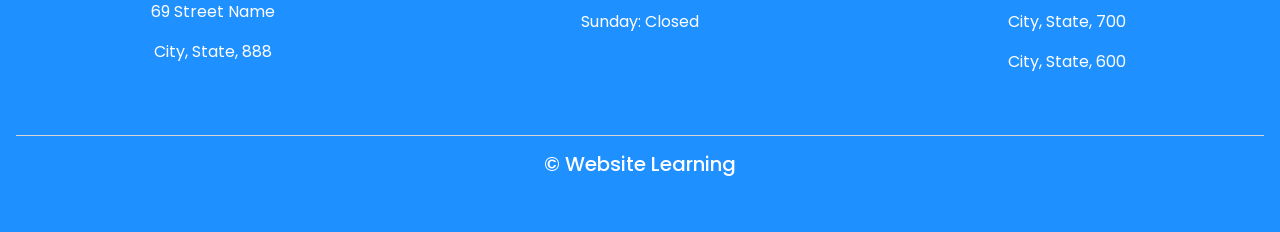
==== commit beaf2362: "Add files via upload" ====
--- a/index.html
+++ b/index.html
@@ -60,8 +60,11 @@
 			<div class="carousel-caption">
 				<h1 class="display-2">HkInfo</h1>
 				<h3>Empresa dedicada a tecnologia</h3>
-				<button type="button" class="btn btn-outline-light btn-lg">VIEW DEMO</button>
-				<button type="button" class="btn btn-primary btn-lg">COMEÇAR <a href="./pag2/index2.html"></button>
+				<a href="/pag2/index2.html" target="_blank">
+					<button type="button" class="btn btn-primary btn-lg">COMEÇAR</button>
+				</a>
+
+
 
 			</div>
 		</div>
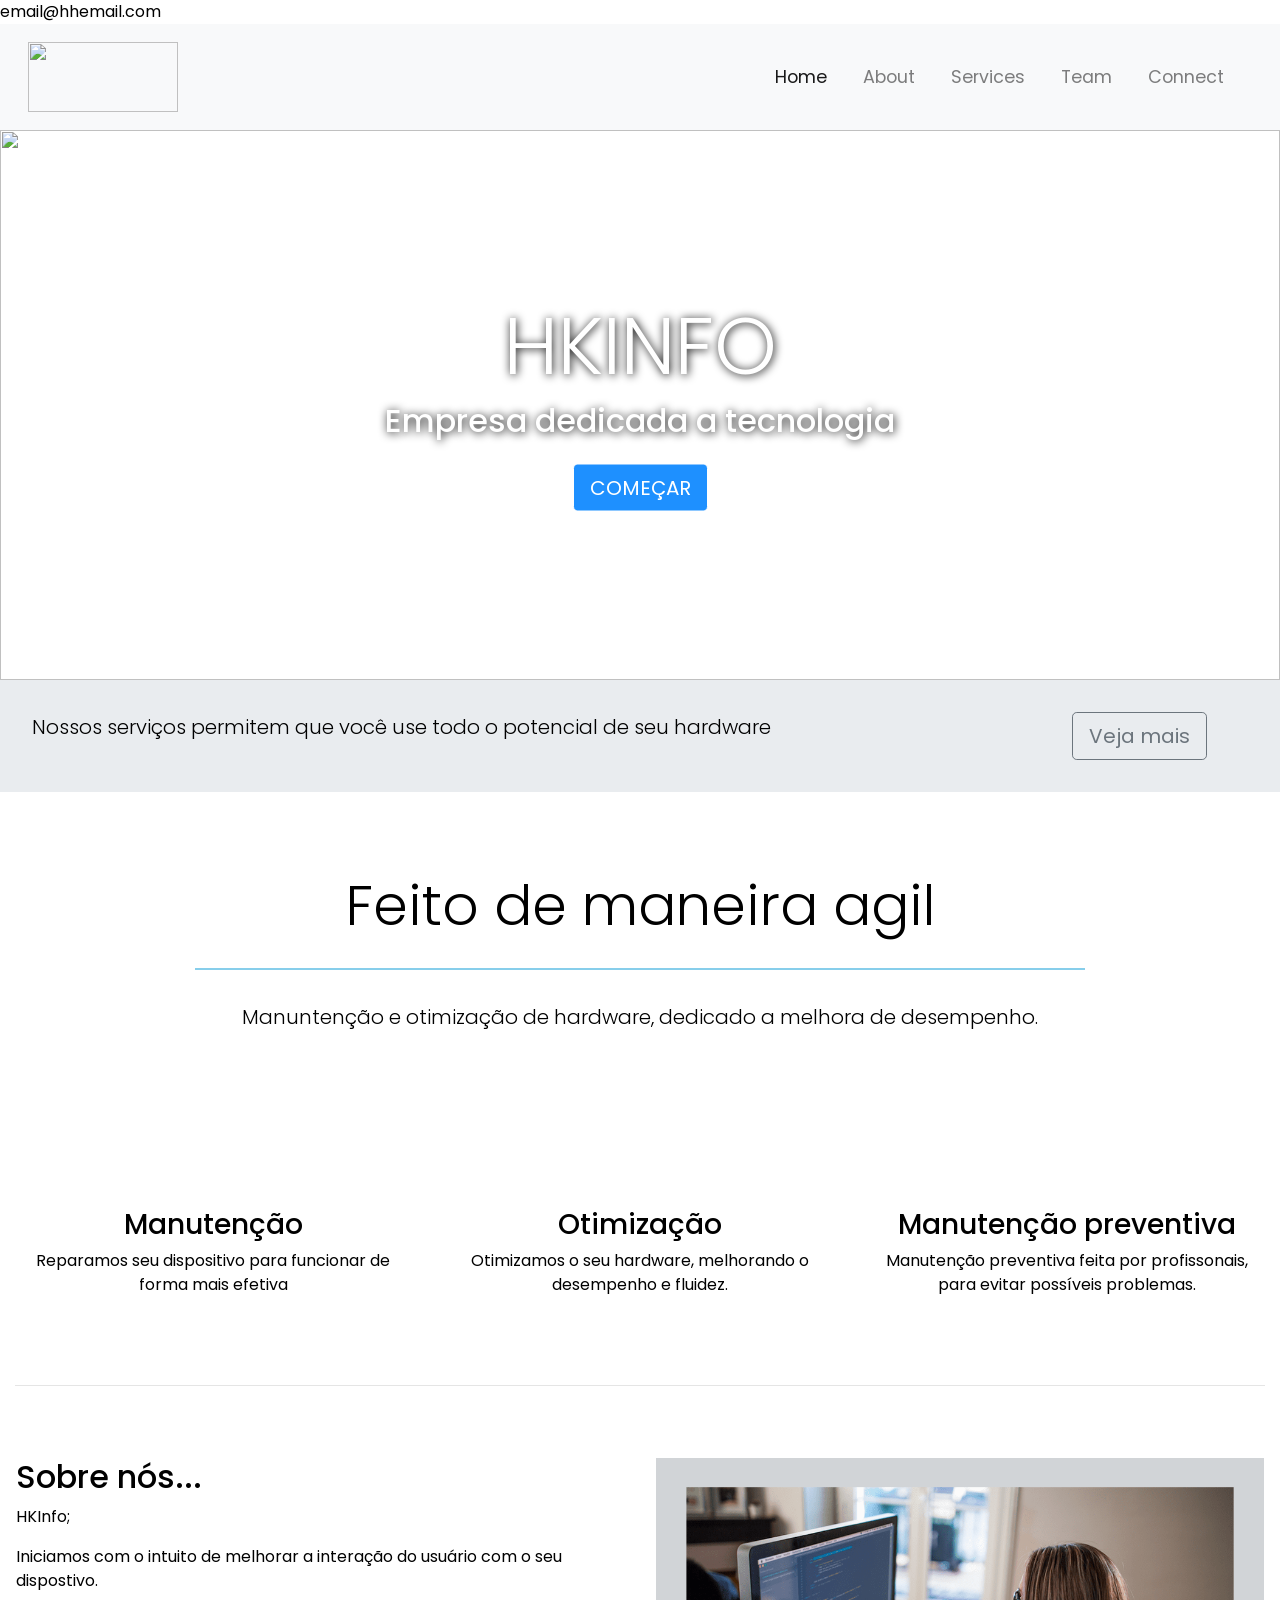
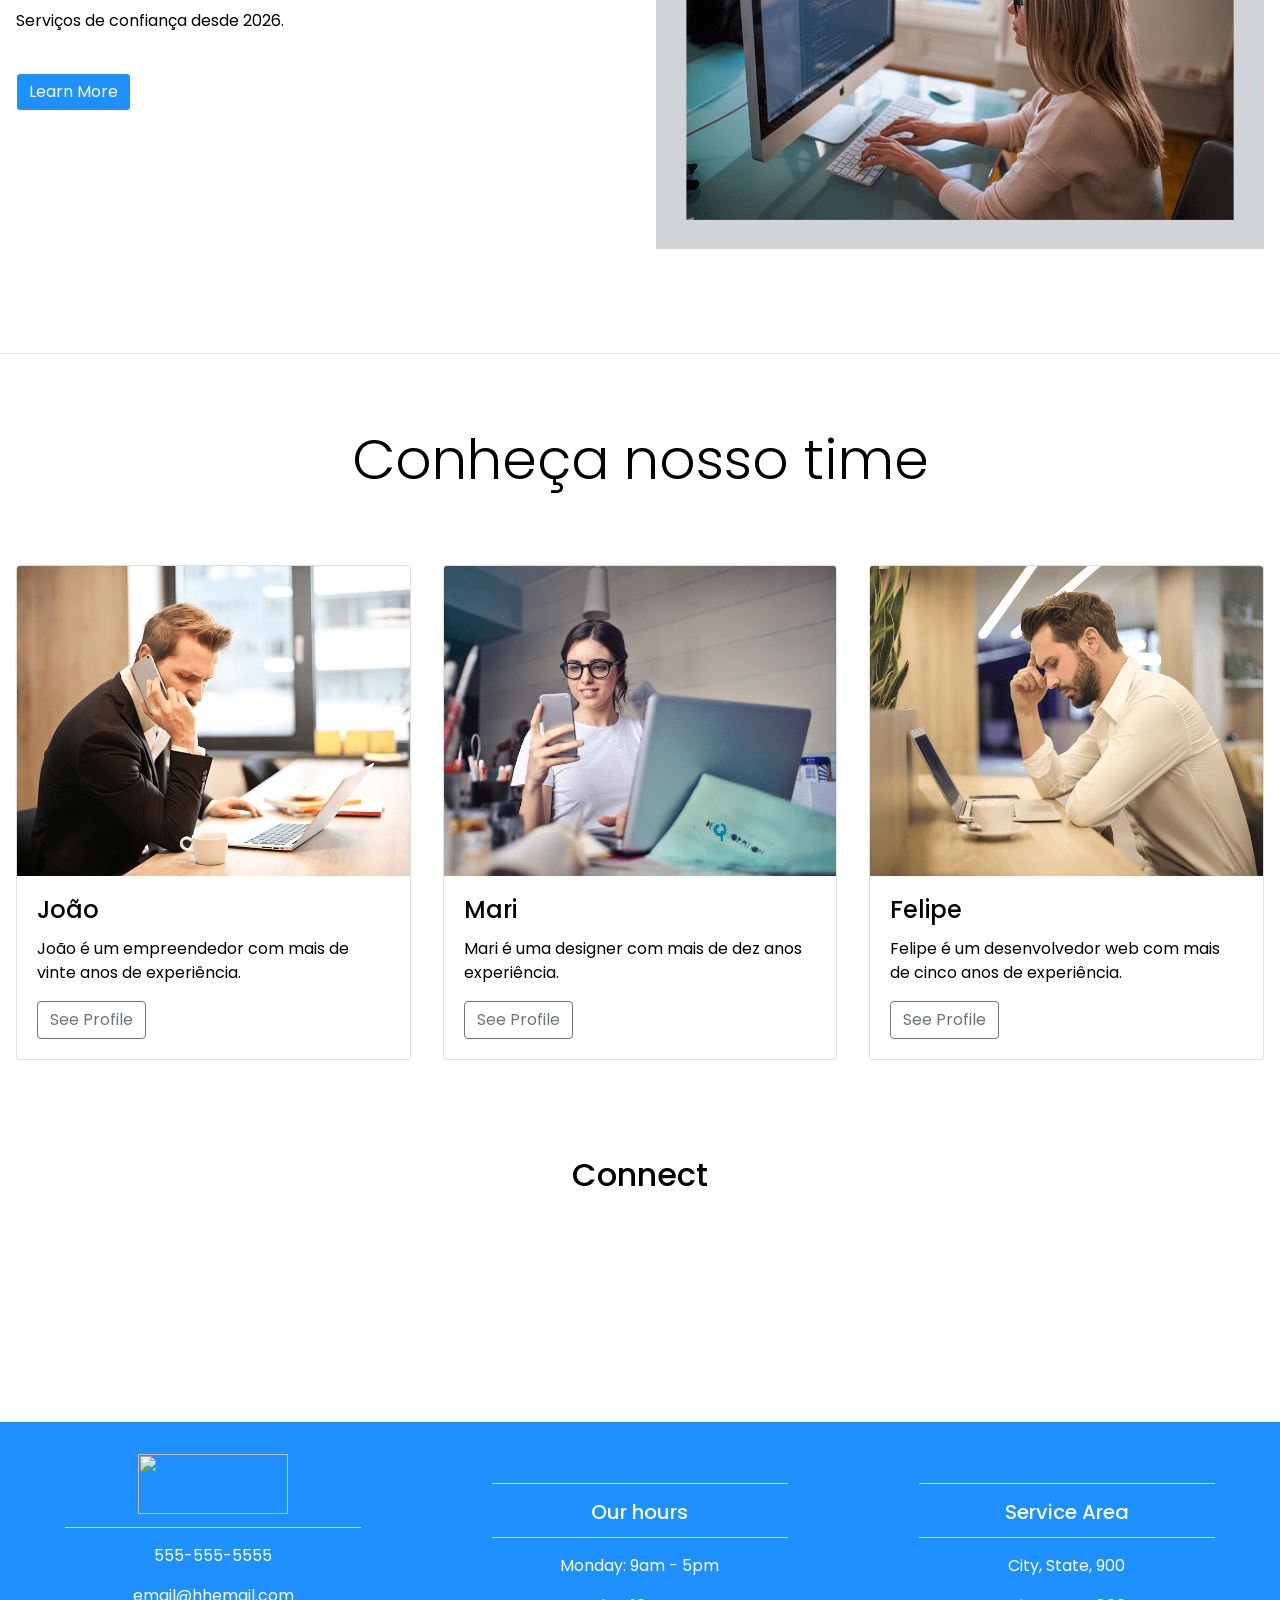
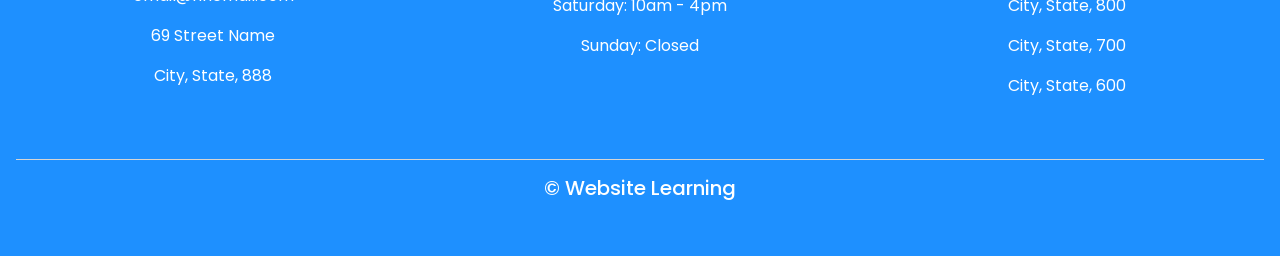
==== commit 5597ceb9: "Add files via upload" ====
--- a/index.html
+++ b/index.html
@@ -13,7 +13,7 @@
 	<link rel="stylesheet" href="https://cdnjs.cloudflare.com/ajax/libs/animate.css/4.1.1/animate.min.css">
 	<link href="style.css" rel="stylesheet">
 </head>
-<body>
+<body>email@hhemail.com
 
 <!-- Navigation -->
 <nav class="navbar navbar-expand-md navbar-light bg-light sticky-top">
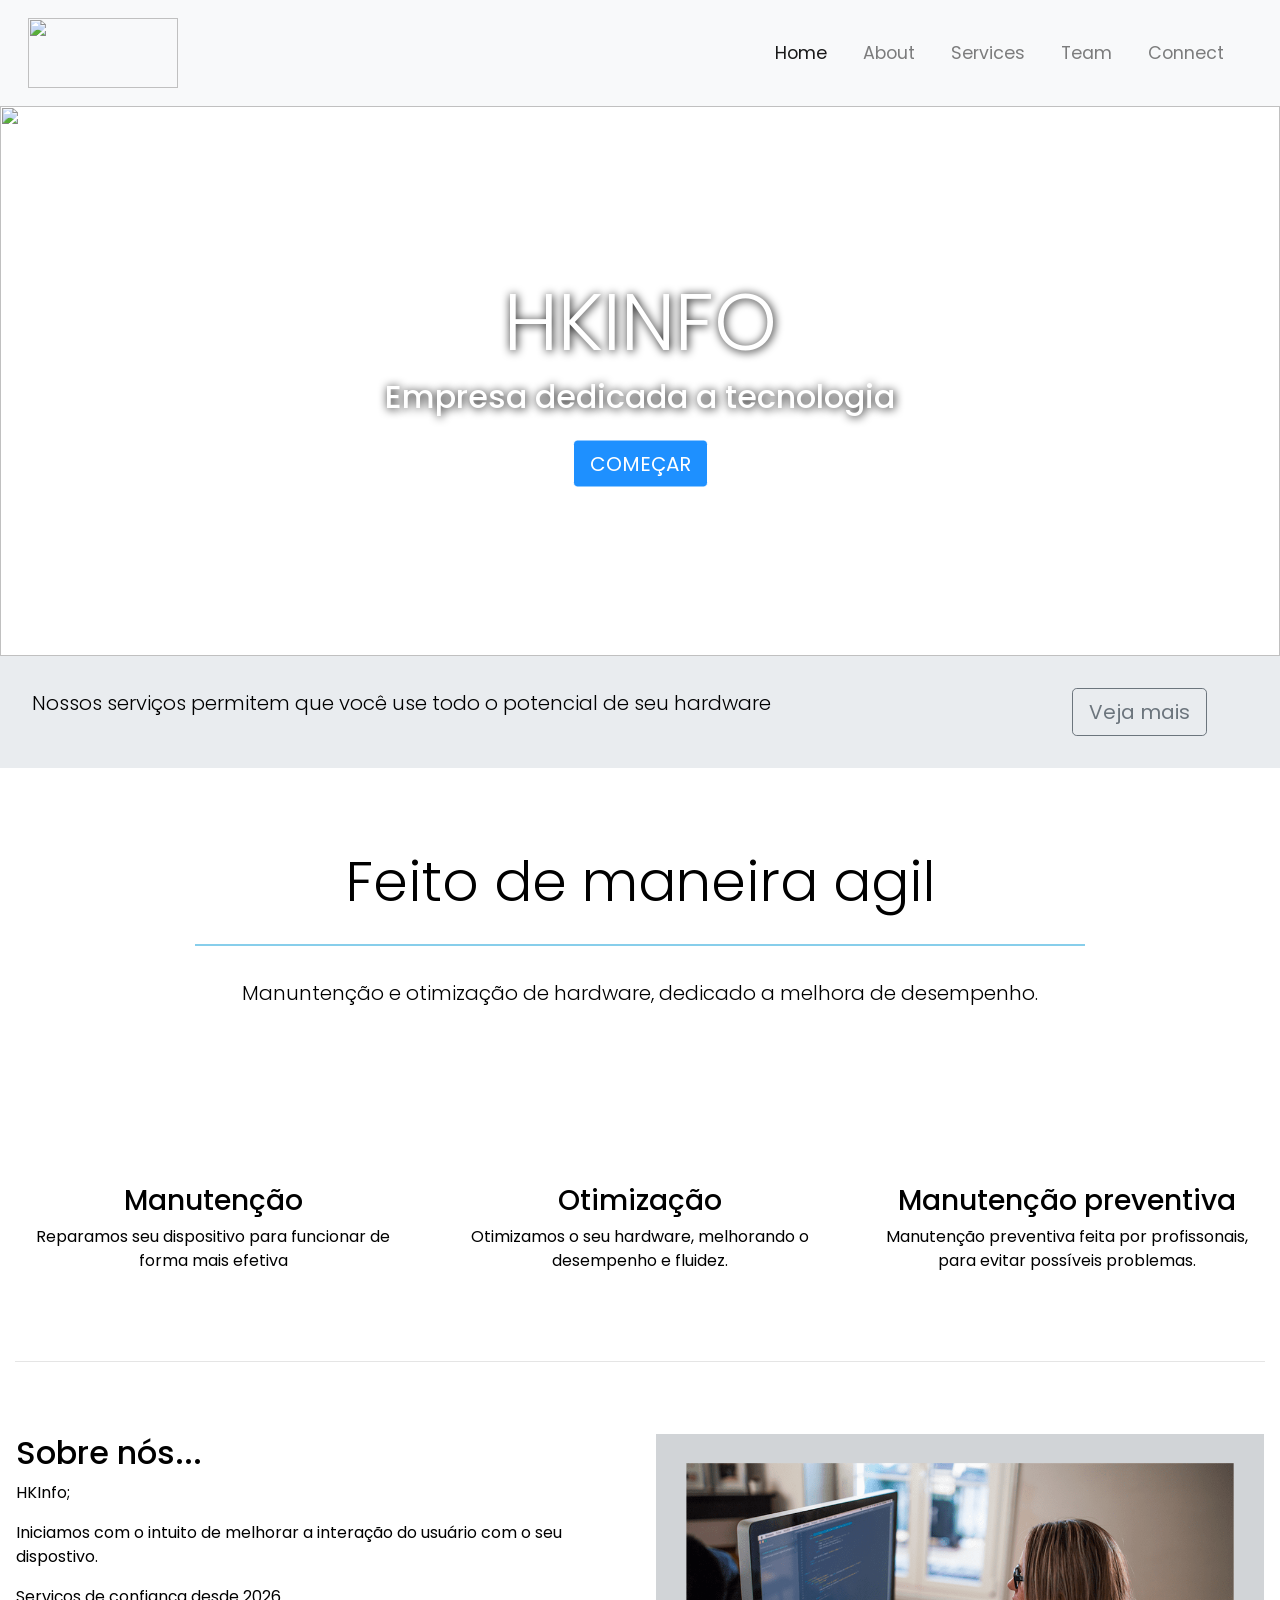
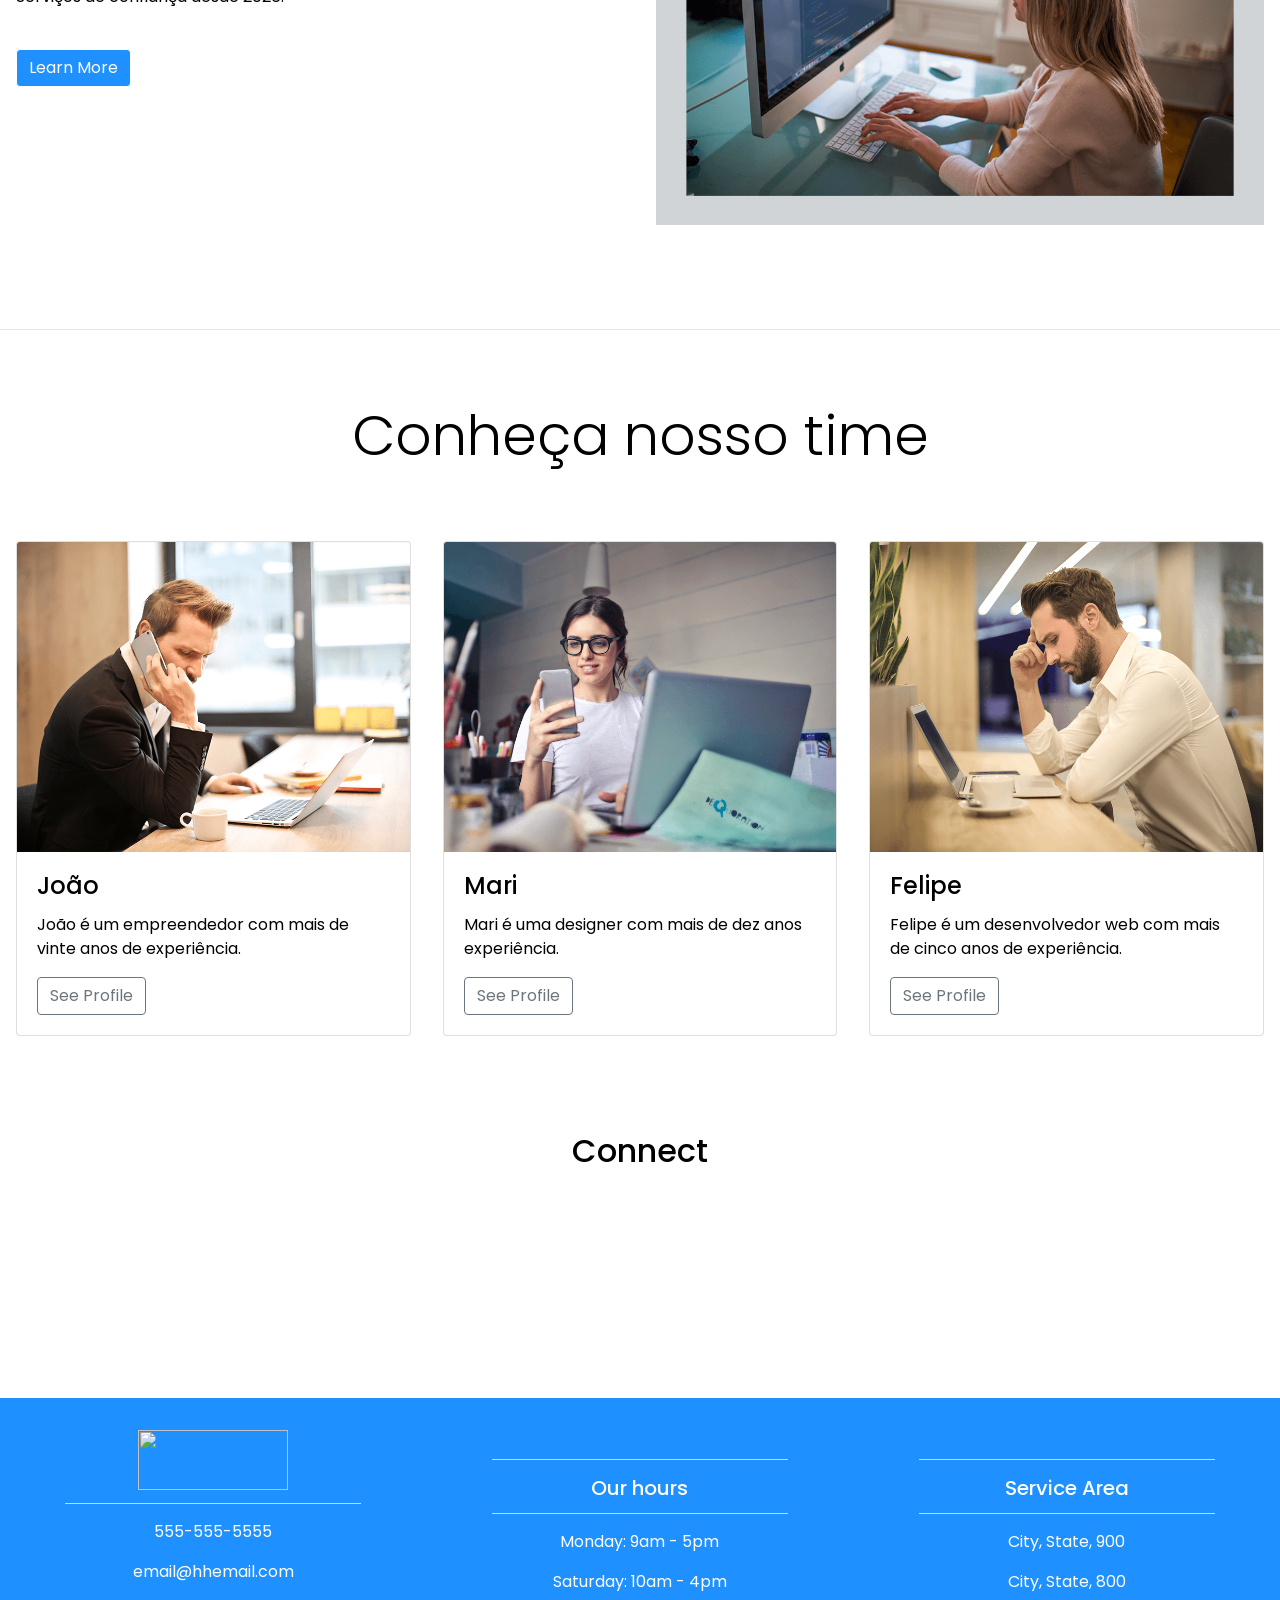
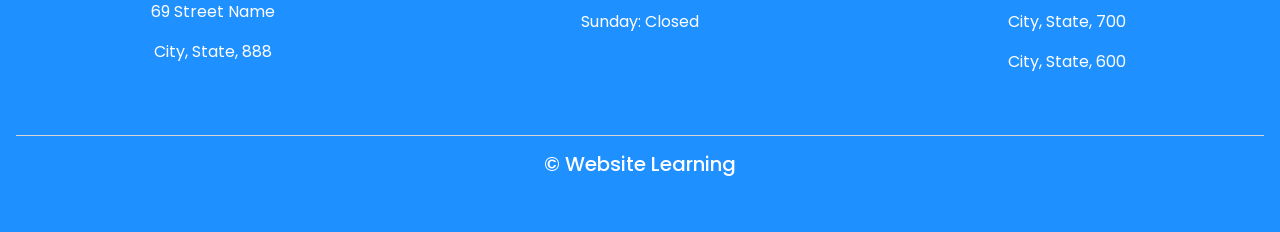
==== commit a39ee21b: "Add files via upload" ====
--- a/index.html
+++ b/index.html
@@ -13,12 +13,12 @@
 	<link rel="stylesheet" href="https://cdnjs.cloudflare.com/ajax/libs/animate.css/4.1.1/animate.min.css">
 	<link href="style.css" rel="stylesheet">
 </head>
-<body>email@hhemail.com
+<body>
 
 <!-- Navigation -->
 <nav class="navbar navbar-expand-md navbar-light bg-light sticky-top">
 	<div class="container-fluid"> 	 	
-		<a class="navbar-brand" href="#"><img src="img/logo6.jpg"></a>
+		<a class="navbar-brand" href="#"><img src="img/logo6.jpg"> </a>
 		<button class="navbar-toggler" type="button" data-toggle="collapse" data-target="#navbarResponsive">
 			<span class="navbar-toggler-icon"></span>
 		</button>
